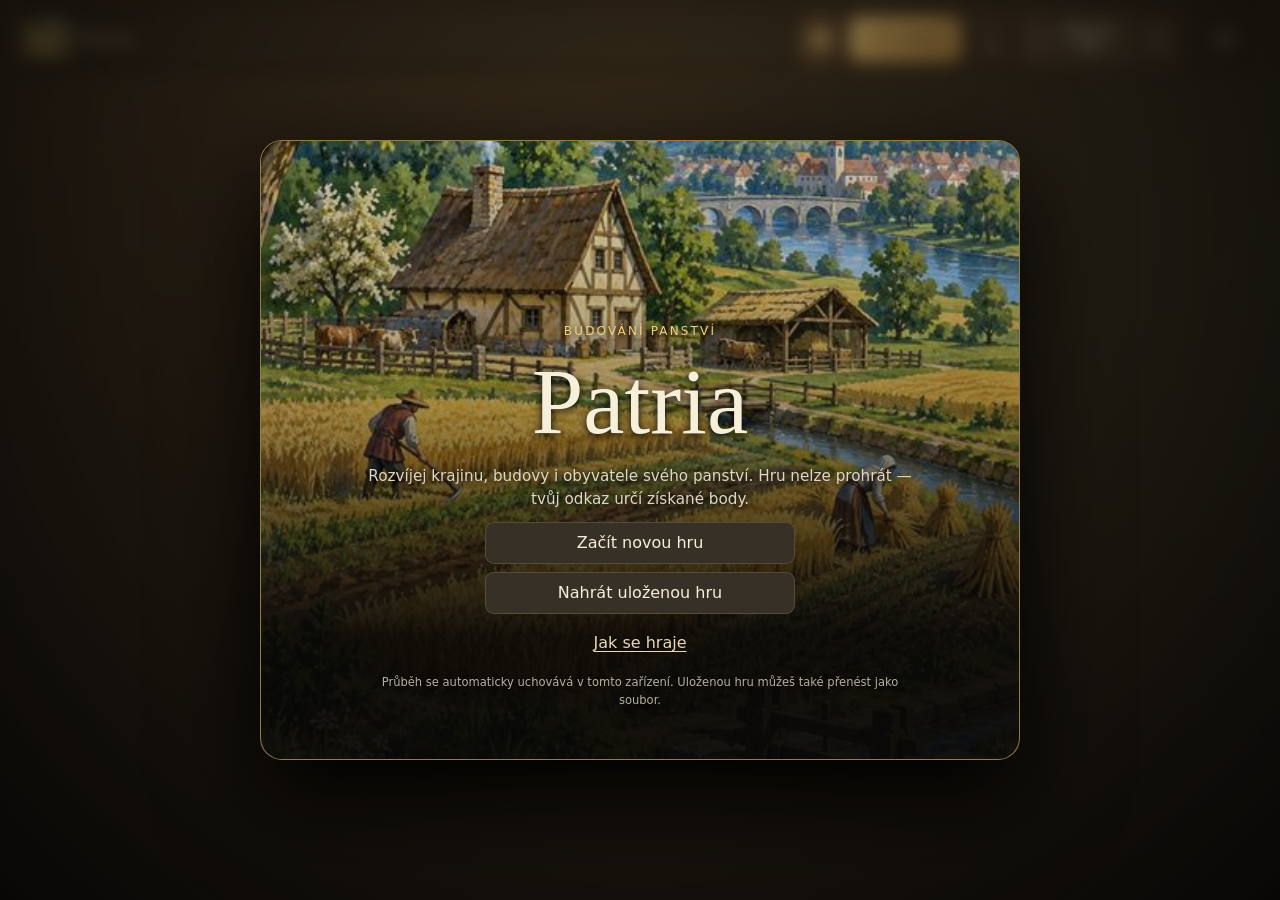
==== index.html @ 9a3d27ee "Doplnit hlavní stránku a mobilní UX mezifází" ====
<!doctype html>
<html lang="cs">
<head>
  <meta charset="UTF-8" />
  <meta name="viewport" content="width=device-width, initial-scale=1.0" />
  <meta name="theme-color" content="#17130f" />
  <meta name="description" content="Hratelný prototyp karetní hry o budování panství." />
  <title>Patria — karetní prototyp</title>
  <link rel="icon" type="image/svg+xml" href="data:image/svg+xml,%3Csvg xmlns='http://www.w3.org/2000/svg' viewBox='0 0 32 32'%3E%3Crect width='32' height='32' rx='7' fill='%2317130f'/%3E%3Cpath d='M6 11l5 4 5-8 5 8 5-4-2 13H8L6 11z' fill='%23d7aa54'/%3E%3C/svg%3E" />
  <link rel="stylesheet" href="styles.css" />
</head>
<body>
  <div class="grain" aria-hidden="true"></div>
  <div id="welcome-screen" class="welcome-screen" hidden>
    <div class="welcome-card">
      <img src="assets/meadow-2.jpg" alt="Krajina rodícího se panství" />
      <div class="welcome-shade" aria-hidden="true"></div>
      <div class="welcome-copy">
        <span>Budování panství</span><h1>Patria</h1>
        <p>Rozvíjej krajinu, budovy i obyvatele svého panství. Hru nelze prohrát — tvůj odkaz určí získané body.</p>
        <div class="welcome-actions">
          <button id="continue-game-button" class="round-primary-action" type="button" hidden>Pokračovat v uložené hře</button>
          <button id="start-game-button" class="secondary-action" type="button">Začít novou hru</button>
          <button id="load-game-button" class="secondary-action" type="button">Nahrát uloženou hru</button>
          <button id="welcome-rules-button" class="welcome-link" type="button">Jak se hraje</button>
        </div>
        <p class="welcome-note">Průběh se automaticky uchovává v tomto zařízení. Uloženou hru můžeš také přenést jako soubor.</p>
      </div>
    </div>
  </div>
  <input id="load-game-input" type="file" accept="application/json,.json" hidden />
  <main class="game-shell">
    <header class="topbar">
      <div class="brand"><span class="brand-mark"><img src="assets/meadow-2.jpg" alt="" /></span><h1>Patria</h1></div>
      <div id="resources" class="resources" aria-label="Suroviny"></div>
      <div id="permanent-panel" class="permanent-panel" aria-label="Permanentní karty" hidden></div>
      <div class="header-actions" aria-label="Akce tahu">
        <div class="pile-zone draw-pile" id="draw-pile" aria-label="Dobírací balíček"><span class="deck-stack" aria-hidden="true"><b id="deck-count">6</b></span><strong id="deck-label" class="sr-only">6 karet</strong></div>
        <button class="turn-action draw-two" id="advance-button" type="button" aria-label="Dobrat 2 karty"><span aria-hidden="true">＋2</span><strong>Dobrat</strong></button>
        <div class="round-counter" aria-label="Aktuální kolo"><span>Kolo</span><strong id="round-value">1</strong></div>
        <button class="turn-action end-turn" id="pass-button" type="button"><span aria-hidden="true">✓</span><strong>Ukončit tah</strong></button>
        <button class="pile-zone discard-pile" id="discard-pile" type="button" aria-label="Prohlédnout odhazovací balíček"><strong id="discard-label" class="sr-only">0 karet</strong><span class="deck-stack discard-stack" aria-hidden="true"><b id="discard-count">0</b></span></button>
      </div>
      <div class="header-tools">
        <button class="gear-button" id="settings-button" type="button" aria-label="Menu" aria-expanded="false" aria-controls="settings-menu"><span aria-hidden="true"></span></button>
        <div id="settings-menu" class="settings-popover" hidden>
          <div class="settings-section">
            <span class="settings-label">Karet v řádku</span>
            <div class="column-options" role="group" aria-label="Počet karet v řádku">
              <button type="button" data-columns="2">2</button>
              <button type="button" data-columns="3">3</button>
              <button type="button" data-columns="4">4</button>
              <button type="button" data-columns="6">6</button>
              <button type="button" data-columns="8">8</button>
            </div>
            <label class="settings-toggle"><input id="show-card-numbers" type="checkbox" /> <span>Zobrazovat čísla karet</span></label>
            <label class="settings-toggle"><input id="confirm-production" type="checkbox" /> <span>Potvrzovat použití produkce</span></label>
          </div>
          <div class="settings-actions">
            <button id="save-game-button" type="button"><span aria-hidden="true">↓</span> Uložit hru do souboru</button>
            <button id="card-list-button" type="button"><span aria-hidden="true">▦</span> Seznam karet</button>
            <button id="rules-button" type="button"><span aria-hidden="true">?</span> Jak hrát</button>
            <button id="home-button" type="button"><span aria-hidden="true">⌂</span> Hlavní stránka</button>
            <button id="restart-button" type="button"><span aria-hidden="true">↻</span> Nová hra</button>
          </div>
          <div class="build-number">Build <strong id="build-number"></strong></div>
        </div>
      </div>
    </header>

    <section class="table-area">
      <div class="board-scroll"><div id="play-area" class="card-grid" aria-live="polite"></div></div>
      <div id="empty-state" class="empty-state" hidden><span>V aktivní zóně nejsou žádné karty.</span></div>
    </section>
  </main>

  <dialog id="card-dialog" class="card-dialog"><button class="dialog-close" data-close-card aria-label="Zavřít detail">×</button><div id="card-dialog-content"></div></dialog>
  <dialog id="upgrade-dialog" class="upgrade-dialog"><button class="dialog-close" data-close-upgrade aria-label="Zrušit vylepšení">×</button><div id="upgrade-dialog-content"></div></dialog>
  <dialog id="discard-choice-dialog" class="choice-dialog"><button class="dialog-close" data-close-choice aria-label="Zrušit volbu">×</button><div id="discard-choice-content"></div></dialog>
  <dialog id="action-choice-dialog" class="choice-dialog"><button class="dialog-close" data-close-action-choice aria-label="Zrušit volbu">×</button><div id="action-choice-content"></div></dialog>
  <dialog id="discard-browser-dialog" class="discard-browser-dialog"><button class="dialog-close" data-close-discard-browser aria-label="Zavřít odhazovací balíček">×</button><div id="discard-browser-content"></div></dialog>
  <dialog id="library-dialog" class="library-dialog"><button class="dialog-close" data-close-library aria-label="Zavřít knihovnu">×</button><div id="library-dialog-content"></div></dialog>
  <dialog id="card-list-dialog" class="card-list-dialog"><button class="dialog-close" data-close-card-list aria-label="Zavřít seznam karet">×</button><div id="card-list-content"></div></dialog>

  <dialog id="rules-dialog" class="rules-dialog">
    <button class="dialog-close" data-close-dialog aria-label="Zavřít pravidla">×</button><span class="eyebrow">Základní pravidla</span><h2>Jeden tah, jedno velké rozhodnutí</h2>
    <ol><li>Na začátku tahu vyložíš až čtyři karty.</li><li>Produkce přidá suroviny a kartu odhodí. Tah pokračuje dál.</li><li>Můžeš dobrat další dvě karty. Dosud získané suroviny zůstávají.</li><li>Zaplať cenu vylepšení jedné aktivní karty. Karta změní stav a tah končí.</li><li>Když v balíčku nic nezůstane, končí kolo a objevíš dvě nové karty.</li></ol>
    <p>Vývoj karty si prohlédneš kliknutím na stavové tečky vpravo nahoře.</p>
  </dialog>

  <div id="round-transition" class="round-transition" hidden aria-live="assertive">
    <div class="round-transition-copy"><span id="round-finished">Kolo dokončeno</span><strong id="round-next">Nové karty do balíčku</strong></div>
    <div id="round-transition-body" class="round-transition-body"></div>
    <div class="shuffle-cards" aria-hidden="true"><i></i><i></i><i></i><i></i><i></i></div>
  </div>
  <div id="toast" class="toast" role="status" aria-live="polite"></div>
  <script src="app.js"></script>
</body>
</html>
---- styles.css ----
:root{color-scheme:dark;--ink:#f6efd9;--muted:#b9ad98;--table:#17130f;--line:rgba(236,210,157,.17);--gold:#d7aa54;--gold-bright:#f3cf79;--shadow:0 16px 40px rgba(0,0,0,.32);--card-width:150px}
*{box-sizing:border-box}
body{margin:0;min-width:320px;min-height:100vh;overflow:hidden;color:var(--ink);background:radial-gradient(circle at 20% -10%,rgba(125,85,45,.25),transparent 34rem),radial-gradient(circle at 100% 30%,rgba(36,72,58,.22),transparent 40rem),var(--table);font-family:Inter,ui-sans-serif,system-ui,-apple-system,BlinkMacSystemFont,"Segoe UI",sans-serif}
button,select{font:inherit}button:focus-visible,select:focus-visible{outline:3px solid var(--gold-bright);outline-offset:3px}h1,h2,h3,p{margin:0}
.grain{position:fixed;inset:0;pointer-events:none;opacity:.25;background-image:url("data:image/svg+xml,%3Csvg xmlns='http://www.w3.org/2000/svg' width='120' height='120' viewBox='0 0 120 120'%3E%3Cfilter id='n'%3E%3CfeTurbulence type='fractalNoise' baseFrequency='.8' numOctaves='3' stitchTiles='stitch'/%3E%3C/filter%3E%3Crect width='100%25' height='100%25' filter='url(%23n)' opacity='.12'/%3E%3C/svg%3E")}
.game-shell{position:relative;height:100vh;max-width:1500px;margin:0 auto;padding:12px 24px 92px;overflow:hidden}
.topbar{display:grid;grid-template-columns:auto minmax(360px,1fr) auto auto;align-items:center;gap:18px;min-height:67px;padding-bottom:10px;border-bottom:1px solid var(--line)}
.brand{display:flex;align-items:center;gap:10px}.brand-mark{display:grid;place-items:center;width:40px;height:40px;color:#1d160e;border:1px solid #efca7b;border-radius:50%;background:linear-gradient(145deg,#f0cc78,#a8732c);box-shadow:inset 0 0 0 4px #372716;font-size:1.25rem}.brand h1{font-size:1.18rem;font-weight:600}.brand p{margin-top:1px;color:var(--muted);font-size:.69rem}
.resources{display:flex;flex-wrap:nowrap;justify-content:center;gap:6px}.resource{display:flex;align-items:center;gap:5px;min-width:47px;padding:6px 8px;border:1px solid var(--line);border-radius:999px;background:rgba(255,255,255,.035)}.resource i{font-style:normal;font-size:1rem}.resource strong{font-size:.78rem;font-weight:500}
.counters{display:flex;align-items:center;border:1px solid var(--line);border-radius:11px;background:rgba(31,25,19,.76)}.counters>div{min-width:65px;padding:6px 12px;text-align:center}.counters>div+div{border-left:1px solid var(--line)}.counters span{display:block;color:var(--muted);font-size:.6rem;letter-spacing:.1em;text-transform:uppercase}.counters strong{font-size:1rem;font-weight:600}
.header-tools{position:relative;display:flex;align-items:center}.gear-button{width:39px;height:39px;color:var(--ink);border:1px solid transparent;background:transparent;cursor:pointer;font-size:1.05rem}.gear-button:hover,.gear-button[aria-expanded="true"]{color:var(--gold-bright);border-color:var(--line)}
.table-area{padding:13px 0 10px}.eyebrow{color:var(--gold);font-size:.67rem;letter-spacing:.15em;text-transform:uppercase}.board-scroll{overflow-x:hidden;overflow-y:hidden;padding:9px 2px 12px;scrollbar-color:#6b5336 transparent;scrollbar-width:thin}.card-grid{display:grid;grid-template-columns:repeat(var(--max-columns),var(--card-width));grid-auto-rows:auto;align-items:start;gap:10px;width:100%;min-width:0}.card-slot{width:var(--card-width);aspect-ratio:.63;border-radius:12px;transition:box-shadow .16s ease}.card-slot.drag-over{box-shadow:0 0 0 2px var(--gold-bright)}
.game-card{position:relative;isolation:isolate;width:100%;height:100%;overflow:hidden;color:var(--ink);border:1px solid rgba(227,196,132,.38);border-radius:12px;background:#211a13;box-shadow:0 9px 22px rgba(0,0,0,.34);cursor:grab;transition:border-color .18s ease,box-shadow .18s ease,opacity .18s ease}.game-card:active{cursor:grabbing}.game-card:hover{border-color:rgba(239,202,123,.78);box-shadow:0 0 0 1px rgba(239,202,123,.18),0 9px 22px rgba(0,0,0,.34)}.game-card.dragging{opacity:.28;transform:scale(.96)}
.card-art-full{position:absolute;z-index:-2;inset:0;width:100%;height:100%;object-fit:cover;background:#332a20}.card-shade{position:absolute;z-index:-1;inset:0;background:linear-gradient(180deg,rgba(7,6,5,.75),rgba(7,6,5,.05) 32%,rgba(7,6,5,.03) 63%,rgba(7,6,5,.67));pointer-events:none}
.card-header{position:absolute;top:0;right:0;left:0;display:grid;gap:2px;min-height:56px;padding:7px 8px 8px;background:rgba(43,43,43,.62);box-shadow:0 3px 10px #0005;backdrop-filter:blur(4px);text-shadow:0 1px 3px #000}.card-header-row{display:flex;align-items:center;justify-content:space-between;gap:7px}.card-kind{overflow:hidden;color:#f2ead7;font-size:.56rem;font-weight:400;letter-spacing:.13em;text-transform:uppercase;white-space:nowrap;text-overflow:ellipsis}.card-header-bottom{align-items:flex-end;padding-top:2px}.game-card .card-header h3{overflow:hidden;font-size:.84rem;font-weight:400;line-height:1.15;white-space:nowrap;text-overflow:ellipsis}.card-points{flex:0 0 auto;font-size:.67rem;font-weight:500}.state-pips{display:flex;gap:3px;padding:2px;border:0;border-radius:999px;background:transparent}.state-pips span{width:7px;height:7px;border:1px solid rgba(255,255,255,.65);border-radius:50%;background:transparent}.state-pips .active{border-color:var(--gold-bright);background:var(--gold-bright)}button.state-pips{cursor:pointer}button.state-pips:hover{box-shadow:0 0 0 1px var(--gold-bright)}
.production-space{position:absolute;top:60px;right:0;left:0;display:flex;align-items:center;justify-content:flex-start;gap:3px;width:100%;min-height:42px;padding:6px 8px;color:#fff;border:0;background:transparent;cursor:pointer;text-align:left}.production-item{display:grid;place-items:center;width:27px;height:27px;padding:0;border:1px solid rgba(255,240,204,.52);border-radius:50%;background:rgba(22,18,14,.78);box-shadow:0 2px 5px #000b,inset 0 0 0 1px rgba(0,0,0,.24);font-size:1rem;line-height:1;transition:transform .16s ease}.production-space:hover .production-item{transform:scale(1.12)}.static-production{right:auto;width:auto;min-height:0;font-size:1rem;text-shadow:0 2px 3px #000;cursor:default}
.effect-panel{position:absolute;right:8px;bottom:49px;left:8px;min-height:43px;padding:7px 8px;overflow:hidden;color:#f9f2df;border:1px solid rgba(255,245,215,.3);border-radius:6px;background:rgba(24,20,16,.54);box-shadow:0 3px 12px #0006;backdrop-filter:blur(4px);font-size:.62rem;font-weight:400;line-height:1.25;text-align:left}button.effect-panel{cursor:pointer}.effect-panel.active-effect:hover{border-color:rgba(255,226,145,.8);background:rgba(37,30,21,.72)}
.upgrade-panel{position:absolute;right:7px;bottom:7px;left:7px;display:flex;align-items:center;gap:4px;min-height:34px;padding:5px 7px;color:#fff1c7;border:1px solid rgba(242,201,111,.72);border-radius:7px;background:rgba(40,27,15,.88);box-shadow:0 3px 10px #0008;backdrop-filter:blur(4px);cursor:pointer}.upgrade-panel>span{flex:0 0 auto;font-size:.86rem}.upgrade-panel strong{font-size:.69rem;font-weight:400;letter-spacing:0;white-space:nowrap}.upgrade-lines{display:grid;gap:2px;min-width:0}.upgrade-line{display:flex;align-items:center;gap:4px;min-width:0}.upgrade-line+.upgrade-line{padding-top:2px;border-top:1px solid rgba(255,255,255,.13)}.upgrade-panel:hover:not(:disabled){border-color:#ffe19a;background:rgba(92,62,25,.95)}.upgrade-panel:disabled{color:#b8ad97;border-color:rgba(180,169,147,.38);background:rgba(49,45,40,.72);cursor:not-allowed}.upgrade-panel:disabled span,.upgrade-panel:disabled strong{opacity:.78}.game-card.multiple-upgrades .effect-panel{bottom:76px}
.empty-state{padding:80px 0;color:var(--muted);text-align:center}.flying-card{position:fixed;z-index:50;margin:0;pointer-events:none;transform-origin:center}
.action-dock{position:fixed;z-index:20;right:24px;bottom:10px;left:24px;display:flex;justify-content:space-between;align-items:center;max-width:1452px;height:70px;margin:auto;padding:9px 12px;border:1px solid rgba(230,194,122,.26);border-radius:15px;background:rgba(29,23,17,.94);box-shadow:var(--shadow);backdrop-filter:blur(16px)}.dock-side,.pile-zone{display:flex;align-items:center}.dock-side{gap:13px}.pile-zone{gap:10px}.pile-zone strong{font-size:.76rem;font-weight:500}.deck-stack{position:relative;display:grid;place-items:center;width:35px;height:47px;border:1px solid #d5ab5f;border-radius:5px;background:repeating-linear-gradient(45deg,#5b3f25,#5b3f25 5px,#2d241b 5px,#2d241b 10px);box-shadow:-3px 3px #1b1712,-5px 5px #6c5337}.deck-stack b{display:grid;place-items:center;width:22px;height:22px;color:#1e170e;border-radius:50%;background:var(--gold-bright);font-size:.69rem}.discard-pile{opacity:.64}.discard-stack{border-color:#837b6e;background:repeating-linear-gradient(-35deg,#494641,#494641 5px,#242321 5px,#242321 10px);box-shadow:2px 2px #181715,4px 4px #55514a;transform:rotate(3deg)}.discard-stack b{color:#e7e1d7;background:#55514a}
.draw-two{position:relative;width:46px;height:56px;color:#241a0d;border:1px solid #e2b962;border-radius:7px;background:linear-gradient(145deg,#f1cf7d,#c8943f);box-shadow:-3px 3px #332514;cursor:pointer;font-size:1.1rem;font-weight:700}.draw-two:disabled{cursor:not-allowed;filter:grayscale(.8);opacity:.45}.end-turn,.secondary-action,.upgrade-action{min-height:38px;padding:8px 13px;color:var(--ink);border:1px solid var(--line);border-radius:9px;background:#373027;cursor:pointer}.upgrade-action{color:#23190b;border-color:#dfb65e;background:linear-gradient(#f1cf80,#c99740)}.upgrade-action:disabled{color:#aaa39a;border-color:#5d5953;background:#44413d;cursor:not-allowed}.end-turn:disabled{opacity:.45;cursor:not-allowed}
dialog{width:min(1100px,calc(100vw - 28px));max-height:calc(100vh - 28px);overflow:auto;color:var(--ink);border:1px solid rgba(232,199,130,.35);border-radius:17px;background:#1f1913;box-shadow:0 30px 90px #000}dialog::backdrop{background:rgba(7,6,5,.78);backdrop-filter:blur(7px)}.dialog-close{position:sticky;z-index:3;top:0;float:right;width:37px;height:37px;color:var(--ink);border:1px solid var(--line);border-radius:50%;background:#2e261d;font-size:1.3rem;cursor:pointer}.dialog-header{margin:7px 52px 18px 3px}.dialog-header h2{margin:4px 0;font-size:1.45rem;font-weight:550}.dialog-header p{color:var(--muted);font-size:.84rem}
.stage-gallery{clear:both;display:grid;grid-template-columns:repeat(4,minmax(0,1fr));gap:12px}.stage-card{overflow:hidden;border:1px solid var(--line);border-radius:13px;background:#2b241c}.stage-card.current{border-color:var(--gold-bright);box-shadow:0 0 0 2px rgba(243,207,121,.18)}.stage-card.unreachable{opacity:.72}.stage-card img{display:block;width:100%;aspect-ratio:3/2;object-fit:cover}.stage-card-body{padding:11px}.stage-label{color:var(--gold);font-size:.68rem;text-transform:uppercase;letter-spacing:.1em}.stage-card h3{margin:5px 0 8px;font-size:1rem;font-weight:500}.stage-card p{min-height:45px;color:var(--muted);font-size:.76rem;line-height:1.35}.card-stats{display:flex;min-height:22px;gap:5px;margin:6px 0}.stat-chip{padding:3px 7px;border-radius:999px;background:rgba(255,255,255,.06);font-size:.74rem}.stage-card .upgrade-action{width:100%;margin-top:9px}
.upgrade-dialog{width:min(700px,calc(100vw - 28px));padding:23px}.upgrade-route{clear:both;display:grid;grid-template-columns:178px auto 178px;justify-content:center;align-items:center;gap:24px}.preview-label{display:block;margin-bottom:6px;color:var(--muted);font-size:.68rem;letter-spacing:.09em;text-align:center;text-transform:uppercase}.preview-card{width:178px;height:auto;aspect-ratio:.63;cursor:default}.preview-card:hover{transform:none}.route-arrow{color:var(--gold-bright);font-size:1.7rem}.upgrade-targets{display:flex;justify-content:center;gap:7px;margin:-4px 0 16px}.upgrade-choice{display:flex;align-items:center;gap:8px;padding:7px 10px;color:var(--ink);border:1px solid var(--line);border-radius:999px;background:#2b241c;cursor:pointer}.upgrade-choice span{font-size:.76rem}.upgrade-choice strong{color:var(--gold-bright);font-size:.78rem;font-weight:400}.upgrade-choice.selected{border-color:var(--gold-bright)}.upgrade-choice:disabled{opacity:.45;cursor:not-allowed}.static-upgrade{cursor:default}.upgrade-confirm-bar{display:flex;justify-content:flex-end;gap:8px;margin-top:18px;padding-top:14px;border-top:1px solid var(--line)}
.choice-dialog{width:min(720px,calc(100vw - 28px));padding:23px}.discard-choices{display:grid;grid-template-columns:repeat(3,1fr);gap:9px}.discard-choice{display:grid;grid-template-columns:80px 1fr;overflow:hidden;padding:0;color:var(--ink);border:1px solid var(--line);border-radius:10px;background:#2b241c;cursor:pointer;text-align:left}.discard-choice.selected{border-color:var(--gold-bright);box-shadow:0 0 0 2px rgba(243,207,121,.14)}.discard-choice img{width:80px;height:68px;object-fit:cover}.discard-choice span{display:grid;align-content:center;gap:3px;padding:7px}.discard-choice small{color:var(--muted);font-size:.62rem;text-transform:uppercase}.discard-choice strong{font-size:.77rem;font-weight:500}
.rules-dialog,.settings-dialog{width:min(620px,calc(100vw - 28px));padding:25px}.rules-dialog h2,.settings-dialog h2{margin:5px 45px 14px 0;font-size:1.4rem;font-weight:550}.rules-dialog ol{padding-left:21px;color:#d9cfbe;line-height:1.55}.rules-dialog p,.settings-dialog p{color:var(--muted)}.settings-dialog label{display:block;margin:22px 0 7px;font-size:.8rem}.settings-dialog select{width:100%;padding:10px;color:var(--ink);border:1px solid var(--line);border-radius:8px;background:#30281f}
.round-transition[hidden]{display:none}.round-transition{position:fixed;z-index:100;inset:0;display:grid;place-items:center;background:radial-gradient(circle,rgba(61,45,25,.88),rgba(8,7,6,.97));animation:round-in .35s ease both}.round-transition.leaving{animation:round-out .32s ease both}.round-transition-copy{position:absolute;top:22%;display:grid;gap:7px;text-align:center}.round-transition-copy span{color:var(--gold);font-size:.78rem;letter-spacing:.18em;text-transform:uppercase}.round-transition-copy strong{font-size:1.8rem;font-weight:500}.shuffle-cards{position:relative;width:180px;height:210px;margin-top:80px}.shuffle-cards i{position:absolute;inset:0;margin:auto;width:112px;height:174px;border:2px solid #d2aa61;border-radius:9px;background:repeating-linear-gradient(45deg,#573d24,#573d24 8px,#241d16 8px,#241d16 16px);box-shadow:0 12px 25px #000;animation:shuffle 1.1s ease-in-out infinite}.shuffle-cards i:nth-child(2){animation-delay:.1s}.shuffle-cards i:nth-child(3){animation-delay:.2s}.shuffle-cards i:nth-child(4){animation-delay:.3s}.shuffle-cards i:nth-child(5){animation-delay:.4s}@keyframes shuffle{0%,100%{transform:translateX(0) rotate(0)}35%{transform:translateX(75px) rotate(12deg)}70%{transform:translateX(-42px) rotate(-7deg)}}@keyframes round-in{from{opacity:0}to{opacity:1}}@keyframes round-out{to{opacity:0}}
.toast{position:fixed;z-index:110;left:50%;bottom:90px;padding:10px 15px;color:var(--ink);border:1px solid rgba(236,204,140,.35);border-radius:9px;background:#30271d;box-shadow:var(--shadow);transform:translate(-50%,120px);opacity:0;transition:.25s ease}.toast.visible{transform:translate(-50%,0);opacity:1}

/* Karta se škáluje jako jeden celek podle skutečné šířky v aktivní zóně. */
.card-grid .game-card{border-radius:var(--cardRadius)}
.card-grid .card-header{gap:var(--headerGap);min-height:var(--headerHeight);padding:var(--headerPadTop) var(--headerPadSide) var(--headerPadBottom)}
.card-grid .card-header-row{gap:var(--rowGap)}
.card-grid .card-kind{font-size:var(--kindFont)}
.card-grid .card-header-bottom{padding-top:var(--headerGap)}
.card-grid .card-header h3{font-size:var(--titleFont)}
.card-grid .card-points{font-size:var(--pointsFont)}
.card-grid .state-pips{gap:var(--pipsGap);padding:var(--pipsPad)}
.card-grid .state-pips span{width:var(--pipSize);height:var(--pipSize)}
.card-grid .production-space{top:var(--productionTop);gap:var(--productGap);min-height:var(--productionHeight);padding:var(--productionPadY) var(--productionPadX)}
.card-grid .production-item{width:var(--productWidth);height:var(--productHeight);font-size:var(--productFont)}
.card-grid .effect-panel{right:var(--effectSide);bottom:var(--effectBottom);left:var(--effectSide);min-height:var(--effectHeight);padding:var(--effectPadY) var(--effectPadX);border-radius:var(--effectRadius);font-size:var(--effectFont)}
.card-grid .upgrade-panel{right:var(--upgradeSide);bottom:var(--upgradeBottom);left:var(--upgradeSide);gap:var(--upgradeGap);min-height:var(--upgradeHeight);max-width:none;padding:var(--upgradePadY) var(--upgradePadX);border-radius:var(--upgradeRadius)}
.card-grid .upgrade-panel span{font-size:var(--upgradeIcon)}
.card-grid .upgrade-panel strong{font-size:var(--upgradeFont)}

/* Běžné rozbalovací menu pod ozubeným kolem. */
.settings-popover[hidden]{display:none}.settings-popover{position:absolute;z-index:60;top:46px;right:0;width:238px;padding:9px;color:var(--ink);border:1px solid rgba(232,199,130,.3);border-radius:11px;background:rgba(35,28,21,.98);box-shadow:0 18px 48px #000b;backdrop-filter:blur(14px)}.settings-section{padding:7px 7px 10px}.settings-label{display:block;margin-bottom:8px;color:var(--muted);font-size:.75rem}.column-options{display:grid;grid-template-columns:repeat(3,1fr);gap:5px}.column-options button{height:34px;color:var(--ink);border:1px solid var(--line);border-radius:7px;background:#2c251d;cursor:pointer}.column-options button:hover{border-color:rgba(243,207,121,.55)}.column-options button.selected{color:#21170a;border-color:var(--gold-bright);background:linear-gradient(#f1cf80,#c99740);font-weight:700}.settings-actions{display:grid;padding-top:6px;border-top:1px solid var(--line)}.settings-actions button{display:flex;align-items:center;gap:9px;width:100%;padding:9px 8px;color:var(--ink);border:0;border-radius:7px;background:transparent;cursor:pointer;text-align:left}.settings-actions button:hover{background:rgba(255,255,255,.065)}.settings-actions span{display:grid;place-items:center;width:21px;color:var(--gold-bright);font-size:1rem}
.settings-toggle{display:flex;align-items:center;gap:8px;margin-top:12px;padding-top:11px;color:#ddd2bf;border-top:1px solid var(--line);font-size:.76rem;cursor:pointer}.settings-toggle input{width:16px;height:16px;accent-color:var(--gold)}
.build-number{padding:9px 14px 5px;color:#8f8475;border-top:1px solid var(--line);font-size:.68rem;text-align:right}.build-number strong{color:#b9aa91;font-weight:500}
.card-list-dialog{width:min(1500px,calc(100vw - 28px));max-width:none;height:min(92vh,1050px);padding:24px;overflow:auto}.card-list-dialog::backdrop{background:#090806df;backdrop-filter:blur(5px)}.card-list-rows{display:grid;gap:18px}.card-list-row{display:grid;grid-template-columns:54px minmax(0,1fr);gap:14px;padding:14px;border:1px solid var(--line);border-radius:12px;background:#18140f}.card-list-number{padding-top:8px;color:var(--gold-bright);font:600 .9rem/1 ui-monospace,SFMono-Regular,Consolas,monospace}.card-list-states{display:flex;gap:12px;min-width:0;overflow-x:auto;padding:1px 2px 10px}.card-list-states .preview-card{flex:0 0 178px;width:178px}.card-list-states .game-card{--card-scale:1;--card-radius:12px;--header-height:56px;--header-gap:2px;--header-pad-top:7px;--header-pad-side:8px;--header-pad-bottom:8px;--row-gap:7px;--kind-font:9px;--title-font:13.5px;--points-font:10.7px;--pips-gap:3px;--pips-pad:2px;--pip-size:7px;--production-top:60px;--production-height:42px;--production-pad-y:6px;--production-pad-x:8px;--product-gap:2px;--product-width:27px;--product-height:27px;--product-font:16px;--effect-side:8px;--effect-bottom:49px;--effect-height:43px;--effect-pad-y:7px;--effect-pad-x:8px;--effect-radius:6px;--effect-font:10px;--upgrade-side:7px;--upgrade-bottom:7px;--upgrade-gap:4px;--upgrade-height:34px;--upgrade-max-width:128px;--upgrade-pad-y:5px;--upgrade-pad-x:7px;--upgrade-radius:7px;--upgrade-icon:13.8px;--upgrade-font:11px}
@media(max-width:680px){.card-list-dialog{padding:18px 10px}.card-list-row{grid-template-columns:40px;gap:7px;padding:9px}.card-list-states .preview-card{flex-basis:152px;width:152px}}

/* Odhazovací balíček je vodorovný, rolovatelný pás plných karet. */
.discard-browser-dialog{width:min(1180px,calc(100vw - 28px));padding:23px;overflow:hidden}.discard-card-strip{clear:both;display:flex;align-items:flex-start;gap:12px;width:100%;padding:3px 3px 16px;overflow-x:auto;overflow-y:hidden;scrollbar-color:#8a683d #17130f;scrollbar-width:thin}.discard-view-card,.full-card-choice{flex:0 0 178px;width:178px;padding:0;color:inherit;border:1px solid transparent;border-radius:13px;background:transparent;cursor:pointer}.discard-view-card:hover,.full-card-choice:hover,.full-card-choice.selected{border-color:var(--gold-bright);box-shadow:0 0 0 2px rgba(243,207,121,.16)}.discard-view-card .preview-card,.full-card-choice .preview-card{width:100%;pointer-events:none}.discard-empty{clear:both;padding:60px 20px;color:var(--muted);text-align:center}.discard-choices{display:flex;flex-wrap:wrap;justify-content:center;gap:12px}.full-card-choice.selected{transform:translateY(-5px)}

/* Nejprve se ukážou nové karty, teprve potom animace míchání. */
.round-transition{grid-template-rows:auto 1fr}.round-transition-copy{position:static;align-self:end;margin-top:7vh}.round-new-cards{display:flex;align-items:center;justify-content:center;gap:18px;min-height:310px}.round-new-cards .preview-card{width:170px;box-shadow:0 24px 55px #000}.phase-discovery .shuffle-cards{display:none}.phase-shuffle .round-new-cards{display:none}.phase-shuffle .shuffle-cards{display:block;align-self:start}.phase-shuffle .round-transition-copy{align-self:end}
/* Pevná herní hlavička; pod ní se posouvají pouze karty. */
.game-shell{display:grid;grid-template-rows:auto minmax(0,1fr);height:100vh;max-width:none;padding:0 22px;overflow:hidden}
.topbar{position:relative;z-index:40;display:grid;grid-template-columns:auto minmax(250px,1fr) auto auto auto;align-items:center;gap:12px;min-height:78px;padding:9px 0;border-bottom:1px solid var(--line);background:rgba(23,19,15,.9);backdrop-filter:blur(16px)}
.brand{gap:9px;min-width:max-content}.brand-mark{display:block;width:48px;height:42px;overflow:hidden;border:1px solid rgba(239,202,123,.72);border-radius:9px;background:#2b241c;box-shadow:inset 0 0 0 2px #241b12,0 4px 12px #0008}.brand-mark img{display:block;width:100%;height:100%;object-fit:cover}.brand h1{font-family:Georgia,"Times New Roman",serif;font-size:1.35rem;font-weight:500;letter-spacing:.035em}
.resources{justify-content:flex-start;gap:4px}.resource{min-width:43px;padding:5px 7px}.resource i{font-size:.92rem}.resource strong{font-size:.75rem}
.counters>div{min-width:54px;padding:5px 9px}.counters span{font-size:.56rem}.counters strong{font-size:.9rem}
.header-actions{display:flex;align-items:center;justify-content:flex-end;gap:8px;min-width:max-content}.pile-zone{gap:7px;min-width:68px}.pile-zone strong{font-size:.69rem;font-weight:500;white-space:nowrap}.header-actions button.pile-zone{padding:3px 4px;color:var(--ink);border:0;background:transparent;cursor:pointer}.header-actions .deck-stack{width:29px;height:39px;box-shadow:-2px 2px #1b1712,-4px 4px #6c5337}.header-actions .deck-stack b{width:19px;height:19px;font-size:.6rem}.header-actions .discard-stack{box-shadow:2px 2px #181715,3px 3px #55514a}
.turn-action{display:flex;align-items:center;justify-content:center;gap:7px;width:116px;height:44px;min-height:44px;padding:7px 10px;border-radius:8px;cursor:pointer}.turn-action span{font-size:1rem}.turn-action strong{font-size:.74rem;font-weight:650}.header-actions .draw-two{position:static;color:#241a0d;border:1px solid #e2b962;background:linear-gradient(145deg,#f1cf7d,#c8943f);box-shadow:none}.header-actions .end-turn{color:var(--ink);border:1px solid rgba(230,194,122,.34);background:#373027}.turn-action:disabled{cursor:not-allowed;filter:grayscale(.75);opacity:.45}
.header-tools{align-self:center}.gear-button{position:relative;display:grid;place-items:center;width:42px;height:42px;padding:0;border:1px solid transparent;border-radius:8px}.gear-button span,.gear-button span::before,.gear-button span::after{display:block;width:20px;height:2px;border-radius:2px;background:currentColor;content:""}.gear-button span::before{transform:translateY(-6px)}.gear-button span::after{transform:translateY(4px)}
.settings-popover{top:50px}.table-area{min-height:0;padding:12px 0 0;overflow:hidden}.board-scroll{width:100%;max-height:100%;padding:0 2px 18px;overflow-x:hidden;overflow-y:auto}.card-grid{align-content:start}.empty-state{padding:80px 0}

.sr-only{position:absolute!important;width:1px!important;height:1px!important;padding:0!important;margin:-1px!important;overflow:hidden!important;clip:rect(0,0,0,0)!important;white-space:nowrap!important;border:0!important}
.resources{display:flex;align-items:center;justify-content:flex-start;gap:5px;min-width:280px;min-height:44px;padding:7px 10px;overflow:hidden;border:1px solid var(--line);border-radius:10px;background:rgba(255,255,255,.025)}.resources.empty::after{content:"";display:block;min-height:25px}.produced-resource{flex:0 0 auto;filter:drop-shadow(0 2px 3px #0009);font-size:1.22rem;line-height:1}
.header-actions{gap:7px;padding:6px 9px;border:1px solid rgba(230,194,122,.22);border-radius:11px;background:rgba(38,31,24,.72)}.header-actions .pile-zone{min-width:36px}.header-actions button.pile-zone{width:38px;padding:2px}.turn-action{width:112px}.counters{margin-left:8px}.header-tools{margin-left:2px}
.round-transition-body{display:grid;align-content:center;justify-items:center;width:min(1050px,calc(100vw - 48px));min-height:430px;max-height:72vh;overflow-y:auto}.phase-intermission .shuffle-cards,.phase-discovery .shuffle-cards{display:none}.phase-shuffle .round-transition-body{display:none}.round-rest-panel{width:min(560px,100%);padding:0;text-align:center}.round-rest-panel p{max-width:520px;margin:0 auto 28px;color:#d6cab6;line-height:1.55}.round-rest-actions{display:grid;width:min(310px,100%);gap:11px;margin-inline:auto}.round-rest-actions button{width:100%;min-height:46px;justify-content:center}.round-primary-action,.shuffle-round-action{min-height:42px;padding:9px 16px;color:#21170a;border:1px solid #e5bd68;border-radius:9px;background:linear-gradient(#f1cf80,#c99740);cursor:pointer;font-weight:700}.round-hint{margin:0 0 16px;color:var(--muted);font-size:.84rem}.round-card-button{width:190px;padding:0;border:1px solid transparent;border-radius:14px;background:transparent;cursor:pointer}.round-card-button:hover{border-color:var(--gold-bright);box-shadow:0 0 0 2px rgba(243,207,121,.18);transform:translateY(-4px)}.round-card-button .preview-card{width:100%;pointer-events:none}.round-discovery-actions{display:flex;justify-content:center;margin-top:18px}.round-notes{display:grid;grid-template-columns:repeat(2,minmax(0,1fr));gap:10px;width:min(760px,100%);margin-top:16px;text-align:left}.round-notes h3{grid-column:1/-1;margin:0 0 2px;color:var(--gold-bright);font-size:.78rem;font-weight:600;letter-spacing:.12em;text-transform:uppercase}.round-note{padding:11px 13px;border-left:2px solid rgba(226,185,98,.52);background:rgba(25,21,17,.36)}.round-note strong{font-size:.82rem;font-weight:650}.round-note p{margin:5px 0 0;color:#cfc3b1;font-size:.75rem;line-height:1.4}.round-discovery-footer{display:flex;justify-content:center;width:100%;margin-top:20px;padding-top:16px;border-top:1px solid rgba(230,194,122,.18)}.shuffle-round-action{display:flex;align-items:center;gap:11px;min-width:180px;justify-content:center}.mini-deck{display:grid;place-items:center;width:28px;height:36px;color:#23180b;border:1px solid #7f5722;border-radius:5px;background:repeating-linear-gradient(45deg,#f1cf80,#f1cf80 5px,#c99740 5px,#c99740 10px);box-shadow:-2px 2px #513719;font-size:.65rem}.library-dialog{width:min(1220px,calc(100vw - 28px));padding:23px}.library-grid{clear:both;display:grid;grid-template-columns:repeat(auto-fill,178px);justify-content:center;gap:14px}.library-card{width:178px;padding:0;border:1px solid transparent;border-radius:13px;background:transparent;cursor:pointer}.library-card:hover{border-color:var(--gold-bright);box-shadow:0 0 0 2px rgba(243,207,121,.16);transform:translateY(-3px)}.library-card .preview-card{width:100%;pointer-events:none}

@media(max-width:1250px){.topbar{grid-template-columns:auto minmax(260px,1fr) auto auto auto;gap:8px}.turn-action{width:102px}.header-actions{gap:5px;padding-inline:7px}.counters{margin-left:3px}.stage-gallery{grid-template-columns:repeat(2,1fr)}}
@media(max-width:760px){.game-shell{padding:0 10px}.topbar{grid-template-columns:auto minmax(230px,1fr) auto auto auto;gap:6px;min-width:730px}.brand h1{display:none}.brand-mark{width:38px;height:34px}.resources{min-width:230px}.turn-action{width:88px;padding-inline:6px}.turn-action strong{font-size:.66rem}.counters{margin-left:0}.counters>div{min-width:44px;padding:4px 5px}.gear-button{width:38px}.upgrade-route{grid-template-columns:1fr}.route-arrow{justify-self:center;transform:rotate(90deg)}.discard-choices{grid-template-columns:1fr}.stage-gallery{grid-template-columns:1fr}.settings-popover{right:-2px;width:min(238px,calc(100vw - 20px))}}
@media(prefers-reduced-motion:reduce){*,*::before,*::after{scroll-behavior:auto!important;animation-duration:.01ms!important;animation-iteration-count:1!important;transition-duration:.01ms!important}}

/* Číslo karty je volitelné a zůstává uprostřed prvního řádku hlavičky. */
.card-header-top{display:grid;grid-template-columns:1fr auto 1fr}.card-header-top .state-pips{justify-self:end}.card-number{color:#d8cebd;font-size:.53rem;font-weight:400;letter-spacing:.06em}
.settings-toggle{display:flex;align-items:center;gap:8px;margin-top:12px;padding-top:11px;color:#ddd2bf;border-top:1px solid var(--line);font-size:.76rem;cursor:pointer}.settings-toggle input{width:16px;height:16px;accent-color:var(--gold)}

/* Detail používá stejné celé karty jako hra, bez deformování obrázku. */
.stage-gallery{grid-template-columns:repeat(auto-fit,178px);justify-content:center;align-items:start;gap:16px}.stage-card{display:grid;gap:8px;padding:8px;overflow:visible}.stage-card .preview-card{width:100%;aspect-ratio:.63}.stage-card>img,.stage-card-body{display:none}.stage-label{text-align:center}.stage-card .upgrade-action{margin-top:0}
.resource-choice-grid{display:grid;grid-template-columns:repeat(3,1fr);gap:9px}.resource-choice-grid button{display:flex;align-items:center;justify-content:center;gap:8px;min-height:54px;color:var(--ink);border:1px solid var(--line);border-radius:9px;background:#30281f;cursor:pointer}.resource-choice-grid button:hover{border-color:var(--gold-bright)}.production-space:disabled{filter:grayscale(.9);opacity:.45;cursor:not-allowed}

/* Kolo je pevnou součástí ovládacího bloku; tah zůstává jen interním herním údajem. */
.topbar{grid-template-columns:auto minmax(250px,1fr) auto auto}.round-counter{display:grid;place-items:center;align-self:stretch;min-width:48px;padding:2px 8px;border-right:1px solid var(--line);border-left:1px solid var(--line)}.round-counter span{color:var(--muted);font-size:.52rem;letter-spacing:.1em;text-transform:uppercase}.round-counter strong{font-size:.92rem;font-weight:650}

@media(max-width:1180px){.brand h1{display:none}.brand-mark{width:42px;height:38px}.topbar{grid-template-columns:auto minmax(190px,1fr) auto auto;gap:8px}.resources{min-width:190px}.turn-action{width:98px}}
@media(max-width:930px){.turn-action{width:44px;padding:5px}.turn-action strong{display:none}.turn-action span{font-size:1rem}.header-actions{gap:5px;padding-inline:7px}.topbar{grid-template-columns:auto minmax(150px,1fr) auto auto;min-width:0;gap:6px}.resources{min-width:150px}}
@media(max-width:680px){body{overflow:hidden}.game-shell{padding:0 8px}.topbar{grid-template-columns:42px minmax(0,1fr);grid-template-rows:auto auto;min-width:0;gap:7px 8px;padding:7px 0}.brand{grid-column:1;grid-row:1}.brand-mark{width:40px;height:36px}.resources{grid-column:2;grid-row:1;width:100%;min-width:0;height:40px;min-height:40px;padding:5px 7px}.produced-resource{font-size:1.05rem}.header-tools{grid-column:1;grid-row:2;margin:0}.gear-button{width:40px;height:40px}.header-actions{grid-column:2;grid-row:2;justify-content:space-between;width:100%;min-width:0;padding:5px 6px}.header-actions .pile-zone{min-width:31px}.header-actions .deck-stack{width:26px;height:35px}.round-counter{min-width:39px;padding-inline:5px}.turn-action{width:40px;height:40px;min-height:40px}.settings-popover{top:44px;right:auto;left:0}.table-area{padding-top:8px}}
.discovered-side-choice{display:grid;gap:10px;justify-items:center}.side-pair{display:flex;gap:14px}.discovered-side-choice>span{color:var(--muted);font-size:.74rem}.discovered-side-choice .column-options{width:100%;grid-template-columns:repeat(2,1fr)}
.single-confirm-card{width:178px;margin:0 auto}.single-confirm-card .preview-card{width:100%}.round-transition.behind-dialog{visibility:hidden}.bandit-blocked{filter:saturate(.42) brightness(.72)}.bandit-mark{position:absolute;z-index:4;top:43%;left:50%;display:flex;align-items:center;gap:5px;padding:7px 9px;color:#fff1df;border:2px solid #e5684b;border-radius:8px;background:rgba(82,20,13,.9);box-shadow:0 5px 18px #000b;transform:translate(-50%,-50%);cursor:pointer}.bandit-mark span{font-size:.65rem;font-weight:750;text-transform:uppercase}.bandit-link-origin{position:absolute;z-index:4;top:42%;right:7px;width:30px;height:30px;padding:0;border:1px solid #f0bd65;border-radius:50%;background:rgba(47,31,18,.9);cursor:pointer}.game-card.linked-highlight{filter:none;border-color:#ffdc82;box-shadow:0 0 0 3px rgba(255,197,82,.72),0 0 28px rgba(229,94,52,.45)}.game-card.linked-highlight::after{position:absolute;z-index:5;top:42%;left:7px;display:grid;place-items:center;width:30px;height:30px;border:1px solid #f0bd65;border-radius:50%;background:rgba(47,31,18,.94);content:"🔗"}
.choice-dialog:has(.production-confirm){width:min(290px,calc(100vw - 28px));padding:18px}.choice-dialog:has(.production-confirm) .dialog-close{position:absolute;top:8px;right:8px;width:28px;height:28px;font-size:1rem}.production-confirm{display:grid;justify-items:center;gap:15px;padding:20px 12px 5px;text-align:center}.production-confirm strong{font-size:1rem;font-weight:550}.production-confirm .upgrade-action{min-width:130px}
.bandit-actions{display:grid;gap:5px}.bandit-actions>span{font-size:.62rem}.bandit-actions>div{display:grid;grid-template-columns:1fr 1fr;gap:5px}.bandit-actions button{min-width:0;padding:4px;color:var(--ink);border:1px solid rgba(255,226,145,.35);border-radius:5px;background:rgba(53,40,26,.9);cursor:pointer;font-size:.58rem}.bandit-actions button:disabled{opacity:.38;cursor:not-allowed}

/* Tři základní permanentní karty mají v hlavičce vlastní stálé místo. */
.permanent-panel{display:grid;grid-template-columns:repeat(3,42px);gap:5px;flex:0 0 136px;width:136px}.permanent-panel[hidden]{display:none}.permanent-mini{display:grid;grid-template-columns:1fr;place-items:center;height:48px;padding:3px;color:var(--ink);border:1px solid rgba(230,194,122,.25);border-radius:8px;background:rgba(38,31,24,.72);cursor:pointer}.permanent-mini span{font-size:1.08rem;line-height:1}.permanent-mini strong{color:var(--gold-bright);font-size:.63rem;font-weight:650}.permanent-mini:hover{border-color:var(--gold-bright);box-shadow:0 0 0 1px rgba(243,207,121,.16)}.permanent-detail{display:flex;align-items:center;justify-content:center;gap:14px;margin:0 auto 18px;padding:11px 18px;border:1px solid var(--line);border-radius:10px;background:rgba(255,255,255,.035)}.permanent-detail-icon{font-size:1.7rem}.permanent-detail div{display:grid}.permanent-detail div span{color:var(--muted);font-size:.65rem;text-transform:uppercase}.permanent-detail div strong{font-size:1.25rem}
@media(max-width:930px){.permanent-panel{grid-template-columns:repeat(3,34px);gap:3px;flex-basis:108px;width:108px}.permanent-mini{height:42px}.permanent-mini span{font-size:.92rem}}
.permanent-summary{display:flex;align-items:center;gap:18px;margin:0 0 16px;padding:12px 14px;border:1px solid var(--line);border-radius:10px;background:rgba(255,255,255,.035)}.permanent-summary>span{display:grid;color:var(--muted);font-size:.68rem;text-transform:uppercase}.permanent-summary strong{color:var(--gold-bright);font-size:1.18rem}.permanent-summary button{margin-left:auto}.permanent-track{display:grid;grid-template-columns:repeat(auto-fit,minmax(150px,1fr));gap:7px}.track-row{display:grid;grid-template-columns:auto auto 1fr;align-items:center;gap:8px;min-height:46px;padding:8px 10px;color:#bcb09e;border:1px solid var(--line);border-radius:8px;background:#251f19}.track-row strong{color:var(--ink);font-size:.76rem}.track-row em{font-size:.7rem;font-style:normal}.track-row.reached{border-color:rgba(222,181,91,.58);background:rgba(95,68,29,.42)}.track-row.claimed{opacity:.52}.track-row.claimed em{text-decoration:line-through}@media(max-width:560px){.permanent-summary{align-items:stretch;flex-wrap:wrap}.permanent-summary button{width:100%;margin:0}.permanent-track{grid-template-columns:1fr}}

/* Hlavička: značka, pružné suroviny, permanentní panel, balíčky, menu. */
.topbar{grid-template-columns:auto minmax(190px,1fr) auto auto auto}
@media(max-width:1180px){.topbar{grid-template-columns:auto minmax(150px,1fr) auto auto auto}}
@media(max-width:930px){.topbar{grid-template-columns:auto minmax(120px,1fr) auto auto auto}.resources{min-width:120px}}
@media(max-width:680px){.topbar{grid-template-columns:42px minmax(0,1fr);grid-template-rows:auto auto auto}.brand{grid-column:1;grid-row:1}.resources{grid-column:2;grid-row:1}.permanent-panel{grid-column:2;grid-row:2;justify-self:end}.header-tools{grid-column:1;grid-row:3}.header-actions{grid-column:2;grid-row:3}}
.card-slot.empty-slot{visibility:hidden;pointer-events:none}

/* Úvodní vstup do hry. */
.welcome-screen[hidden]{display:none}.welcome-screen{position:fixed;z-index:200;inset:0;display:grid;place-items:center;padding:20px;background:radial-gradient(circle at 50% 25%,rgba(94,70,37,.38),rgba(8,7,6,.97));backdrop-filter:blur(9px)}.welcome-card{position:relative;isolation:isolate;width:min(760px,100%);min-height:min(620px,calc(100vh - 40px));overflow:hidden;border:1px solid rgba(239,202,123,.55);border-radius:22px;background:#211a13;box-shadow:0 35px 100px #000}.welcome-card>img{position:absolute;z-index:-2;inset:0;width:100%;height:100%;object-fit:cover}.welcome-shade{position:absolute;z-index:-1;inset:0;background:linear-gradient(180deg,rgba(8,7,6,.12),rgba(8,7,6,.35) 42%,rgba(8,7,6,.94) 80%)}.welcome-copy{position:absolute;right:8%;bottom:8%;left:8%;display:grid;justify-items:center;gap:13px;text-align:center;text-shadow:0 2px 8px #000}.welcome-copy>span{color:var(--gold-bright);font-size:.75rem;letter-spacing:.18em;text-transform:uppercase}.welcome-copy h1{font-family:Georgia,"Times New Roman",serif;font-size:clamp(2.8rem,9vw,5.8rem);font-weight:500}.welcome-copy p{max-width:560px;color:#e0d6c5;font-size:.95rem;line-height:1.55}.welcome-copy button{min-width:210px;margin-top:7px}
.stage-gallery .upgrade-line[data-route-target]{cursor:help}.stage-gallery .upgrade-line small{overflow:hidden;color:#d9c9ad;font-size:.52rem;white-space:nowrap;text-overflow:ellipsis}.stage-card.route-source{border-color:rgba(243,207,121,.62)}.stage-card.route-target{border-color:var(--gold-bright);box-shadow:0 0 0 3px rgba(243,207,121,.28),0 10px 30px #0009}.stage-card{transition:border-color .16s ease,box-shadow .16s ease}
.choice-dialog .upgrade-confirm-bar{position:sticky;z-index:6;bottom:-23px;margin-top:14px;padding:12px 0 5px;background:linear-gradient(180deg,rgba(31,25,19,.1),#1f1913 28%)}.choice-dialog .full-card-choice.selected{position:relative;border-color:#ffe19a;box-shadow:0 0 0 4px rgba(243,207,121,.32),0 14px 30px #000b}.choice-dialog .full-card-choice.selected::after{position:absolute;top:7px;right:7px;display:grid;place-items:center;width:27px;height:27px;color:#21170a;border-radius:50%;background:var(--gold-bright);box-shadow:0 3px 10px #0009;content:"✓";font-weight:800}.decree-resources{position:sticky;z-index:5;bottom:48px;margin-top:12px;padding:10px;border:1px solid var(--line);border-radius:10px;background:#1f1913;box-shadow:0 -8px 22px #0008}.decree-resources button.selected{color:#21170a;border-color:var(--gold-bright);background:linear-gradient(#f1cf80,#c99740);font-weight:700}
.permanent-intro{text-align:center;max-width:34rem;margin-inline:auto}.permanent-intro-icon{display:block;font-size:3rem;margin-bottom:.45rem}.permanent-intro p{max-width:31rem;margin:.55rem auto;color:var(--muted)}
.immigrant-choice{width:min(100%,74rem);margin-inline:auto}.immigrant-cards{align-items:start}.immigrant-option{display:grid;gap:.7rem;padding:.55rem;border:1px solid transparent;border-radius:1rem;transition:border-color .18s,background .18s}.immigrant-option.selected{border-color:#d8ad4d;background:rgba(216,173,77,.1)}.immigrant-actions{display:grid;grid-template-columns:1fr 1fr;gap:.45rem}.immigrant-actions button{min-width:0}.immigrant-counter{text-align:center;color:#e3c276;font-weight:700;margin:.7rem 0 0}

/* Build 0.15: hlavní stránka a kompaktní mezifáze použitelné i na telefonu. */
.welcome-screen{overflow-y:auto;align-items:start}.welcome-card{margin:auto}.welcome-copy{gap:10px}.welcome-actions{display:grid;width:min(310px,100%);gap:8px}.welcome-actions button{width:100%;min-height:42px;margin:0}.welcome-link{padding:7px;color:#ead8b6;border:0;background:transparent;cursor:pointer;text-decoration:underline;text-underline-offset:3px}.welcome-note{font-size:.72rem!important;opacity:.8}
.column-options{grid-template-columns:repeat(5,1fr)}
.card-grid{justify-content:center}
.round-transition{display:flex;flex-direction:column;justify-content:flex-start;align-items:center;gap:10px;padding:clamp(18px,5vh,52px) 18px;overflow-x:hidden;overflow-y:auto}.round-transition-copy{position:static;flex:0 0 auto;margin:0;text-align:center}.round-transition-body{display:grid;align-content:start;justify-items:center;width:min(1050px,100%);min-height:0;max-height:none;overflow:visible}.round-rest-panel p,.round-autosave-note{margin:0 auto 12px}.round-rest-actions{gap:9px}.round-new-cards{width:100%;min-height:0;padding:3px 2px 12px}.round-discovery-footer{margin-top:10px;padding-top:12px}.phase-shuffle{display:grid;place-items:center;padding:20px;overflow:hidden}.phase-shuffle .round-transition-copy{align-self:end}.phase-shuffle .shuffle-cards{align-self:start}
.choice-dialog .upgrade-confirm-bar,.upgrade-confirm-bar{justify-content:center}.upgrade-route .preview-label{display:none}

@media(max-width:760px){
  .upgrade-dialog{width:min(640px,calc(100vw - 16px));padding:16px}
  .upgrade-route{grid-template-columns:minmax(0,150px) auto minmax(0,150px);gap:10px}
  .upgrade-route .preview-card{width:100%}
  .route-arrow{transform:none}
  .round-transition{padding:14px 10px;gap:7px}
  .round-transition-copy strong{font-size:1.35rem}
  .round-transition-body{width:100%}
  .round-new-cards{justify-content:flex-start;gap:10px;overflow-x:auto;scroll-snap-type:x proximity}
  .round-card-button{flex:0 0 132px;width:132px;scroll-snap-align:center}
  .round-new-cards .preview-card{width:100%}
  .round-hint{margin-bottom:9px;text-align:center}
  .round-rest-actions button{min-height:42px}
}
@media(max-width:520px) and (orientation:portrait){
  .welcome-screen{padding:10px}.welcome-card{min-height:calc(100vh - 20px);border-radius:15px}.welcome-copy{right:6%;bottom:4%;left:6%}.welcome-copy h1{font-size:2.8rem}.welcome-copy p{font-size:.82rem;line-height:1.35}
  .upgrade-route{grid-template-columns:minmax(0,156px);gap:7px}.route-arrow{transform:rotate(90deg)}
  .upgrade-confirm-bar{flex-wrap:wrap;margin-top:10px;padding-top:10px}
  .round-transition{padding-top:10px}.round-transition-copy{gap:3px}.round-transition-copy span{font-size:.68rem}.round-transition-copy strong{font-size:1.15rem}
  .round-rest-panel p{font-size:.8rem;line-height:1.35}.round-rest-actions{width:min(280px,100%)}
  .round-card-button{flex-basis:118px;width:118px}
  .column-options{grid-template-columns:repeat(5,1fr);gap:3px}.column-options button{height:32px}
}
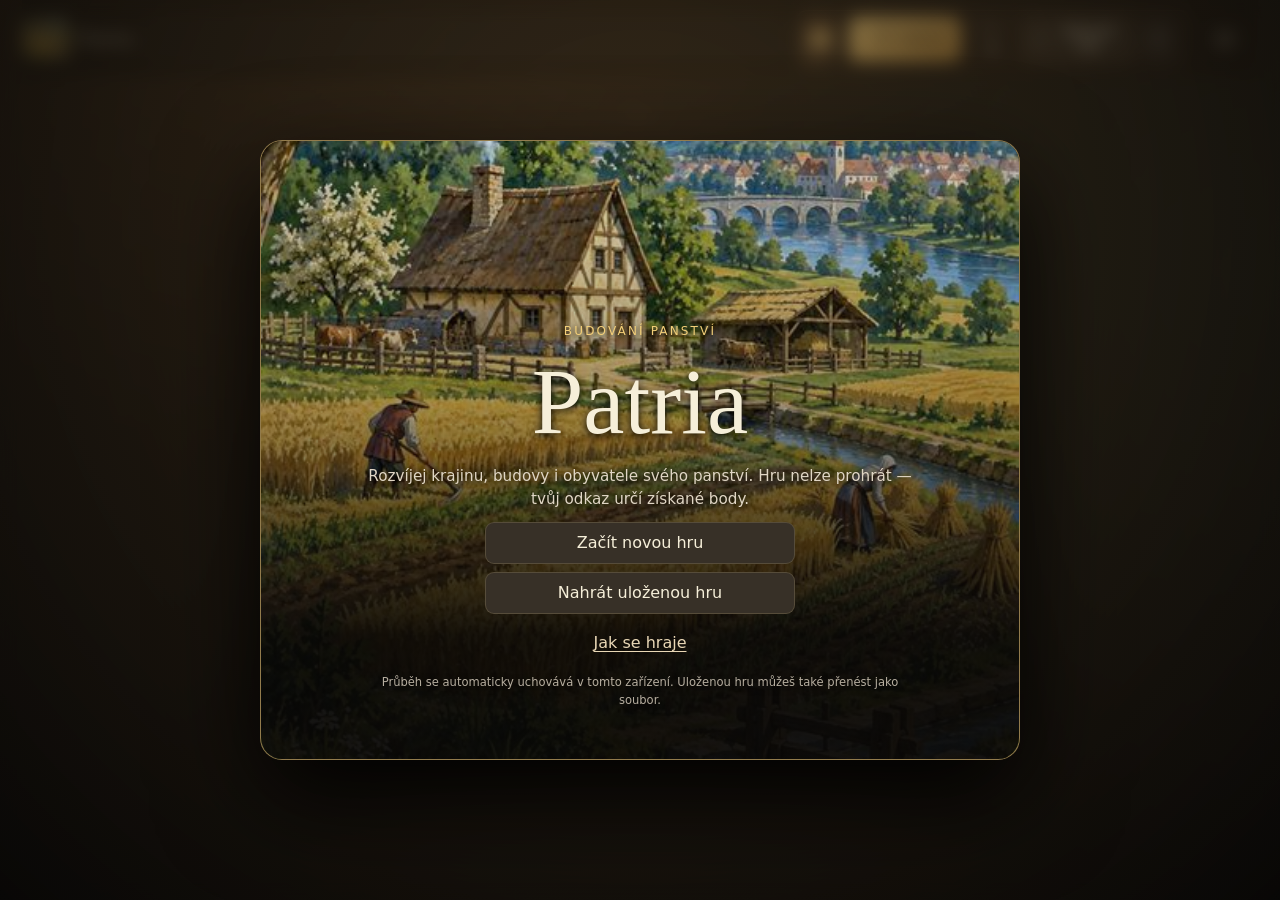
==== commit 8eb70c28: "Doladit dialogy, škálování karet a dotykové ovládání" ====
--- a/index.html
+++ b/index.html
@@ -75,12 +75,13 @@
   </main>
 
   <dialog id="card-dialog" class="card-dialog"><button class="dialog-close" data-close-card aria-label="Zavřít detail">×</button><div id="card-dialog-content"></div></dialog>
-  <dialog id="upgrade-dialog" class="upgrade-dialog"><button class="dialog-close" data-close-upgrade aria-label="Zrušit vylepšení">×</button><div id="upgrade-dialog-content"></div></dialog>
+  <dialog id="upgrade-dialog" class="upgrade-dialog"><div class="upgrade-corner-actions"><button class="dialog-close" data-close-upgrade aria-label="Zrušit vylepšení">×</button><button id="upgrade-confirm-button" class="dialog-confirm-top" data-confirm-upgrade aria-label="Potvrdit vylepšení">✓</button></div><div id="upgrade-dialog-content"></div></dialog>
   <dialog id="discard-choice-dialog" class="choice-dialog"><button class="dialog-close" data-close-choice aria-label="Zrušit volbu">×</button><div id="discard-choice-content"></div></dialog>
-  <dialog id="action-choice-dialog" class="choice-dialog"><button class="dialog-close" data-close-action-choice aria-label="Zrušit volbu">×</button><div id="action-choice-content"></div></dialog>
+  <dialog id="action-choice-dialog" class="choice-dialog"><div class="dialog-corner-actions"><button class="dialog-close" data-close-action-choice aria-label="Zrušit volbu">×</button><button id="action-confirm-button" class="dialog-confirm-top" data-confirm-action-choice type="button" aria-label="Potvrdit volbu" hidden>✓</button></div><div id="action-choice-content"></div></dialog>
   <dialog id="discard-browser-dialog" class="discard-browser-dialog"><button class="dialog-close" data-close-discard-browser aria-label="Zavřít odhazovací balíček">×</button><div id="discard-browser-content"></div></dialog>
   <dialog id="library-dialog" class="library-dialog"><button class="dialog-close" data-close-library aria-label="Zavřít knihovnu">×</button><div id="library-dialog-content"></div></dialog>
   <dialog id="card-list-dialog" class="card-list-dialog"><button class="dialog-close" data-close-card-list aria-label="Zavřít seznam karet">×</button><div id="card-list-content"></div></dialog>
+  <dialog id="card-focus-dialog" class="card-focus-dialog" aria-label="Zvětšená karta"><div id="card-focus-content"></div></dialog>
 
   <dialog id="rules-dialog" class="rules-dialog">
     <button class="dialog-close" data-close-dialog aria-label="Zavřít pravidla">×</button><span class="eyebrow">Základní pravidla</span><h2>Jeden tah, jedno velké rozhodnutí</h2>
--- a/styles.css
+++ b/styles.css
@@ -91,7 +91,7 @@
 @media(max-width:930px){.turn-action{width:44px;padding:5px}.turn-action strong{display:none}.turn-action span{font-size:1rem}.header-actions{gap:5px;padding-inline:7px}.topbar{grid-template-columns:auto minmax(150px,1fr) auto auto;min-width:0;gap:6px}.resources{min-width:150px}}
 @media(max-width:680px){body{overflow:hidden}.game-shell{padding:0 8px}.topbar{grid-template-columns:42px minmax(0,1fr);grid-template-rows:auto auto;min-width:0;gap:7px 8px;padding:7px 0}.brand{grid-column:1;grid-row:1}.brand-mark{width:40px;height:36px}.resources{grid-column:2;grid-row:1;width:100%;min-width:0;height:40px;min-height:40px;padding:5px 7px}.produced-resource{font-size:1.05rem}.header-tools{grid-column:1;grid-row:2;margin:0}.gear-button{width:40px;height:40px}.header-actions{grid-column:2;grid-row:2;justify-content:space-between;width:100%;min-width:0;padding:5px 6px}.header-actions .pile-zone{min-width:31px}.header-actions .deck-stack{width:26px;height:35px}.round-counter{min-width:39px;padding-inline:5px}.turn-action{width:40px;height:40px;min-height:40px}.settings-popover{top:44px;right:auto;left:0}.table-area{padding-top:8px}}
 .discovered-side-choice{display:grid;gap:10px;justify-items:center}.side-pair{display:flex;gap:14px}.discovered-side-choice>span{color:var(--muted);font-size:.74rem}.discovered-side-choice .column-options{width:100%;grid-template-columns:repeat(2,1fr)}
-.single-confirm-card{width:178px;margin:0 auto}.single-confirm-card .preview-card{width:100%}.round-transition.behind-dialog{visibility:hidden}.bandit-blocked{filter:saturate(.42) brightness(.72)}.bandit-mark{position:absolute;z-index:4;top:43%;left:50%;display:flex;align-items:center;gap:5px;padding:7px 9px;color:#fff1df;border:2px solid #e5684b;border-radius:8px;background:rgba(82,20,13,.9);box-shadow:0 5px 18px #000b;transform:translate(-50%,-50%);cursor:pointer}.bandit-mark span{font-size:.65rem;font-weight:750;text-transform:uppercase}.bandit-link-origin{position:absolute;z-index:4;top:42%;right:7px;width:30px;height:30px;padding:0;border:1px solid #f0bd65;border-radius:50%;background:rgba(47,31,18,.9);cursor:pointer}.game-card.linked-highlight{filter:none;border-color:#ffdc82;box-shadow:0 0 0 3px rgba(255,197,82,.72),0 0 28px rgba(229,94,52,.45)}.game-card.linked-highlight::after{position:absolute;z-index:5;top:42%;left:7px;display:grid;place-items:center;width:30px;height:30px;border:1px solid #f0bd65;border-radius:50%;background:rgba(47,31,18,.94);content:"🔗"}
+.single-confirm-card{width:178px;margin:0 auto}.single-confirm-card .preview-card{width:100%}.round-transition.behind-dialog{visibility:hidden}.bandit-blocked{filter:saturate(.42) brightness(.72)}.bandit-mark{position:absolute;z-index:4;top:43%;left:50%;display:flex;align-items:center;padding:7px 9px;color:#fff1df;border:2px solid #e5684b;border-radius:8px;background:rgba(82,20,13,.9);box-shadow:0 5px 18px #000b;transform:translate(-50%,-50%);pointer-events:none}.bandit-mark span{font-size:.65rem;font-weight:750;text-transform:uppercase}.game-card.linked-highlight{filter:none;border-color:#ffdc82;box-shadow:0 0 0 3px rgba(255,197,82,.72),0 0 28px rgba(229,94,52,.45)}
 .choice-dialog:has(.production-confirm){width:min(290px,calc(100vw - 28px));padding:18px}.choice-dialog:has(.production-confirm) .dialog-close{position:absolute;top:8px;right:8px;width:28px;height:28px;font-size:1rem}.production-confirm{display:grid;justify-items:center;gap:15px;padding:20px 12px 5px;text-align:center}.production-confirm strong{font-size:1rem;font-weight:550}.production-confirm .upgrade-action{min-width:130px}
 .bandit-actions{display:grid;gap:5px}.bandit-actions>span{font-size:.62rem}.bandit-actions>div{display:grid;grid-template-columns:1fr 1fr;gap:5px}.bandit-actions button{min-width:0;padding:4px;color:var(--ink);border:1px solid rgba(255,226,145,.35);border-radius:5px;background:rgba(53,40,26,.9);cursor:pointer;font-size:.58rem}.bandit-actions button:disabled{opacity:.38;cursor:not-allowed}
 
@@ -144,3 +144,44 @@
   .round-card-button{flex-basis:118px;width:118px}
   .column-options{grid-template-columns:repeat(5,1fr);gap:3px}.column-options button{height:32px}
 }
+
+/* Build 0.15.1: vycentrované dialogy a pružná herní plocha. */
+.dialog-header{
+  clear:both;
+  margin:7px 52px 24px;
+  text-align:center;
+}
+.dialog-header h2{margin:5px 0 11px}
+.dialog-header p{margin:0 auto;max-width:42rem}
+.dialog-header p+p{margin-top:8px}
+.rules-dialog>.eyebrow,.settings-dialog>.eyebrow{display:block;text-align:center}
+.rules-dialog h2,.settings-dialog h2{margin:5px 52px 20px;text-align:center}
+.board-scroll{padding-bottom:0}
+.board-scroll::after{
+  display:block;
+  width:100%;
+  padding:18px 0 14px;
+  color:rgba(218,184,111,.38);
+  content:"—  ◆  —";
+  font-size:.58rem;
+  letter-spacing:.3em;
+  text-align:center;
+}
+.upgrade-dialog{position:relative;padding-top:54px}
+.upgrade-corner-actions,.dialog-corner-actions{position:absolute;z-index:8;top:10px;right:12px;display:flex;gap:8px}
+.upgrade-corner-actions .dialog-close,.dialog-corner-actions .dialog-close{position:static;float:none}
+.dialog-confirm-top{display:grid;place-items:center;width:37px;height:37px;padding:0;color:#21170a;border:1px solid #e5bd68;border-radius:50%;background:linear-gradient(#f1cf80,#c99740);box-shadow:0 4px 12px #0008;cursor:pointer;font-size:1.05rem;font-weight:800}
+.dialog-confirm-top[hidden]{display:none}
+.dialog-confirm-top:hover{filter:brightness(1.08)}
+.dialog-confirm-top:disabled{filter:grayscale(.75);opacity:.42;cursor:not-allowed}
+.card-focus-dialog{width:min(404px,calc(100vw - 24px));padding:12px;overflow:visible;background:rgba(24,19,14,.96)}
+.card-focus-dialog::backdrop{cursor:pointer}
+.focus-card-shell{width:var(--card-width);margin:auto;justify-content:center}
+.focus-card-shell .game-card{cursor:default}
+.game-card img{pointer-events:none;user-select:none;-webkit-user-drag:none;-webkit-touch-callout:none}
+@media(max-width:520px) and (orientation:portrait){
+  .upgrade-dialog{padding:50px 12px 12px}
+  .upgrade-route{grid-template-columns:minmax(0,min(156px,calc((100vh - 120px)*.315)));gap:5px}
+  .upgrade-route .route-arrow{font-size:1.25rem;line-height:1}
+  .upgrade-targets{margin:0 78px 8px 0;overflow-x:auto;justify-content:flex-start}
+}
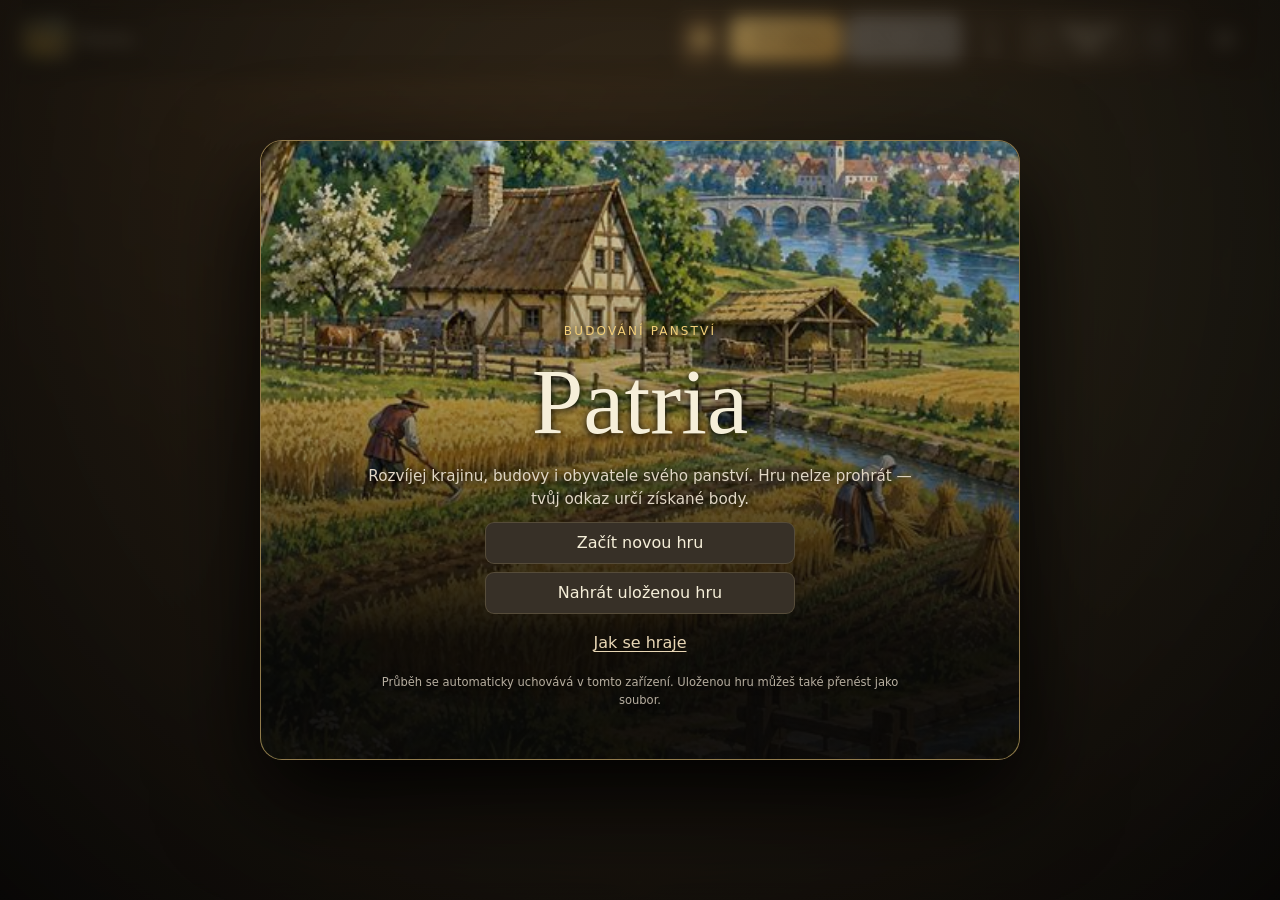
==== commit e8b867ed: "Doplnit Svatyni, debug režim a mobilní rolování" ====
--- a/index.html
+++ b/index.html
@@ -7,7 +7,7 @@
   <meta name="description" content="Hratelný prototyp karetní hry o budování panství." />
   <title>Patria — karetní prototyp</title>
   <link rel="icon" type="image/svg+xml" href="data:image/svg+xml,%3Csvg xmlns='http://www.w3.org/2000/svg' viewBox='0 0 32 32'%3E%3Crect width='32' height='32' rx='7' fill='%2317130f'/%3E%3Cpath d='M6 11l5 4 5-8 5 8 5-4-2 13H8L6 11z' fill='%23d7aa54'/%3E%3C/svg%3E" />
-  <link rel="stylesheet" href="styles.css" />
+  <link rel="stylesheet" href="styles.css?v=0.17.0" />
 </head>
 <body>
   <div class="grain" aria-hidden="true"></div>
@@ -37,6 +37,7 @@
       <div class="header-actions" aria-label="Akce tahu">
         <div class="pile-zone draw-pile" id="draw-pile" aria-label="Dobírací balíček"><span class="deck-stack" aria-hidden="true"><b id="deck-count">6</b></span><strong id="deck-label" class="sr-only">6 karet</strong></div>
         <button class="turn-action draw-two" id="advance-button" type="button" aria-label="Dobrat 2 karty"><span aria-hidden="true">＋2</span><strong>Dobrat</strong></button>
+        <button class="turn-action debug-add" id="debug-add-button" type="button" aria-label="Vložit kartu v debug režimu" hidden><span aria-hidden="true">＋</span></button>
         <div class="round-counter" aria-label="Aktuální kolo"><span>Kolo</span><strong id="round-value">1</strong></div>
         <button class="turn-action end-turn" id="pass-button" type="button"><span aria-hidden="true">✓</span><strong>Ukončit tah</strong></button>
         <button class="pile-zone discard-pile" id="discard-pile" type="button" aria-label="Prohlédnout odhazovací balíček"><strong id="discard-label" class="sr-only">0 karet</strong><span class="deck-stack discard-stack" aria-hidden="true"><b id="discard-count">0</b></span></button>
@@ -46,15 +47,13 @@
         <div id="settings-menu" class="settings-popover" hidden>
           <div class="settings-section">
             <span class="settings-label">Karet v řádku</span>
-            <div class="column-options" role="group" aria-label="Počet karet v řádku">
-              <button type="button" data-columns="2">2</button>
-              <button type="button" data-columns="3">3</button>
-              <button type="button" data-columns="4">4</button>
-              <button type="button" data-columns="6">6</button>
-              <button type="button" data-columns="8">8</button>
+            <div class="column-slider">
+              <input id="column-count" type="range" min="2" max="8" step="1" aria-label="Počet karet v řádku" />
+              <output id="column-count-value" for="column-count">6</output>
             </div>
             <label class="settings-toggle"><input id="show-card-numbers" type="checkbox" /> <span>Zobrazovat čísla karet</span></label>
             <label class="settings-toggle"><input id="confirm-production" type="checkbox" /> <span>Potvrzovat použití produkce</span></label>
+            <label class="settings-toggle"><input id="debug-mode" type="checkbox" /> <span>Debug mód</span></label>
           </div>
           <div class="settings-actions">
             <button id="save-game-button" type="button"><span aria-hidden="true">↓</span> Uložit hru do souboru</button>
@@ -81,6 +80,7 @@
   <dialog id="discard-browser-dialog" class="discard-browser-dialog"><button class="dialog-close" data-close-discard-browser aria-label="Zavřít odhazovací balíček">×</button><div id="discard-browser-content"></div></dialog>
   <dialog id="library-dialog" class="library-dialog"><button class="dialog-close" data-close-library aria-label="Zavřít knihovnu">×</button><div id="library-dialog-content"></div></dialog>
   <dialog id="card-list-dialog" class="card-list-dialog"><button class="dialog-close" data-close-card-list aria-label="Zavřít seznam karet">×</button><div id="card-list-content"></div></dialog>
+  <dialog id="debug-card-dialog" class="debug-card-dialog"><button class="dialog-close" data-close-debug-cards aria-label="Zavřít výběr karty">×</button><div id="debug-card-content"></div></dialog>
   <dialog id="card-focus-dialog" class="card-focus-dialog" aria-label="Zvětšená karta"><div id="card-focus-content"></div></dialog>
 
   <dialog id="rules-dialog" class="rules-dialog">
@@ -95,6 +95,7 @@
     <div class="shuffle-cards" aria-hidden="true"><i></i><i></i><i></i><i></i><i></i></div>
   </div>
   <div id="toast" class="toast" role="status" aria-live="polite"></div>
-  <script src="app.js"></script>
+  <script src="app.js?v=0.17.0"></script>
 </body>
 </html>
+
--- a/styles.css
+++ b/styles.css
@@ -9,7 +9,7 @@
 .resources{display:flex;flex-wrap:nowrap;justify-content:center;gap:6px}.resource{display:flex;align-items:center;gap:5px;min-width:47px;padding:6px 8px;border:1px solid var(--line);border-radius:999px;background:rgba(255,255,255,.035)}.resource i{font-style:normal;font-size:1rem}.resource strong{font-size:.78rem;font-weight:500}
 .counters{display:flex;align-items:center;border:1px solid var(--line);border-radius:11px;background:rgba(31,25,19,.76)}.counters>div{min-width:65px;padding:6px 12px;text-align:center}.counters>div+div{border-left:1px solid var(--line)}.counters span{display:block;color:var(--muted);font-size:.6rem;letter-spacing:.1em;text-transform:uppercase}.counters strong{font-size:1rem;font-weight:600}
 .header-tools{position:relative;display:flex;align-items:center}.gear-button{width:39px;height:39px;color:var(--ink);border:1px solid transparent;background:transparent;cursor:pointer;font-size:1.05rem}.gear-button:hover,.gear-button[aria-expanded="true"]{color:var(--gold-bright);border-color:var(--line)}
-.table-area{padding:13px 0 10px}.eyebrow{color:var(--gold);font-size:.67rem;letter-spacing:.15em;text-transform:uppercase}.board-scroll{overflow-x:hidden;overflow-y:hidden;padding:9px 2px 12px;scrollbar-color:#6b5336 transparent;scrollbar-width:thin}.card-grid{display:grid;grid-template-columns:repeat(var(--max-columns),var(--card-width));grid-auto-rows:auto;align-items:start;gap:10px;width:100%;min-width:0}.card-slot{width:var(--card-width);aspect-ratio:.63;border-radius:12px;transition:box-shadow .16s ease}.card-slot.drag-over{box-shadow:0 0 0 2px var(--gold-bright)}
+.table-area{padding:13px 0 10px}.eyebrow{color:var(--gold);font-size:.67rem;letter-spacing:.15em;text-transform:uppercase}.board-scroll{overflow-x:hidden;overflow-y:hidden;padding:9px 2px 12px;scrollbar-color:#6b5336 transparent;scrollbar-width:thin}.card-grid{display:grid;grid-template-columns:repeat(var(--max-columns),var(--card-width));grid-auto-rows:auto;align-items:start;gap:10px;width:100%;min-width:0}.card-slot{width:var(--card-width);aspect-ratio:5/8;border-radius:12px;transition:box-shadow .16s ease}.card-slot.drag-over{box-shadow:0 0 0 2px var(--gold-bright)}
 .game-card{position:relative;isolation:isolate;width:100%;height:100%;overflow:hidden;color:var(--ink);border:1px solid rgba(227,196,132,.38);border-radius:12px;background:#211a13;box-shadow:0 9px 22px rgba(0,0,0,.34);cursor:grab;transition:border-color .18s ease,box-shadow .18s ease,opacity .18s ease}.game-card:active{cursor:grabbing}.game-card:hover{border-color:rgba(239,202,123,.78);box-shadow:0 0 0 1px rgba(239,202,123,.18),0 9px 22px rgba(0,0,0,.34)}.game-card.dragging{opacity:.28;transform:scale(.96)}
 .card-art-full{position:absolute;z-index:-2;inset:0;width:100%;height:100%;object-fit:cover;background:#332a20}.card-shade{position:absolute;z-index:-1;inset:0;background:linear-gradient(180deg,rgba(7,6,5,.75),rgba(7,6,5,.05) 32%,rgba(7,6,5,.03) 63%,rgba(7,6,5,.67));pointer-events:none}
 .card-header{position:absolute;top:0;right:0;left:0;display:grid;gap:2px;min-height:56px;padding:7px 8px 8px;background:rgba(43,43,43,.62);box-shadow:0 3px 10px #0005;backdrop-filter:blur(4px);text-shadow:0 1px 3px #000}.card-header-row{display:flex;align-items:center;justify-content:space-between;gap:7px}.card-kind{overflow:hidden;color:#f2ead7;font-size:.56rem;font-weight:400;letter-spacing:.13em;text-transform:uppercase;white-space:nowrap;text-overflow:ellipsis}.card-header-bottom{align-items:flex-end;padding-top:2px}.game-card .card-header h3{overflow:hidden;font-size:.84rem;font-weight:400;line-height:1.15;white-space:nowrap;text-overflow:ellipsis}.card-points{flex:0 0 auto;font-size:.67rem;font-weight:500}.state-pips{display:flex;gap:3px;padding:2px;border:0;border-radius:999px;background:transparent}.state-pips span{width:7px;height:7px;border:1px solid rgba(255,255,255,.65);border-radius:50%;background:transparent}.state-pips .active{border-color:var(--gold-bright);background:var(--gold-bright)}button.state-pips{cursor:pointer}button.state-pips:hover{box-shadow:0 0 0 1px var(--gold-bright)}
@@ -21,7 +21,7 @@
 .draw-two{position:relative;width:46px;height:56px;color:#241a0d;border:1px solid #e2b962;border-radius:7px;background:linear-gradient(145deg,#f1cf7d,#c8943f);box-shadow:-3px 3px #332514;cursor:pointer;font-size:1.1rem;font-weight:700}.draw-two:disabled{cursor:not-allowed;filter:grayscale(.8);opacity:.45}.end-turn,.secondary-action,.upgrade-action{min-height:38px;padding:8px 13px;color:var(--ink);border:1px solid var(--line);border-radius:9px;background:#373027;cursor:pointer}.upgrade-action{color:#23190b;border-color:#dfb65e;background:linear-gradient(#f1cf80,#c99740)}.upgrade-action:disabled{color:#aaa39a;border-color:#5d5953;background:#44413d;cursor:not-allowed}.end-turn:disabled{opacity:.45;cursor:not-allowed}
 dialog{width:min(1100px,calc(100vw - 28px));max-height:calc(100vh - 28px);overflow:auto;color:var(--ink);border:1px solid rgba(232,199,130,.35);border-radius:17px;background:#1f1913;box-shadow:0 30px 90px #000}dialog::backdrop{background:rgba(7,6,5,.78);backdrop-filter:blur(7px)}.dialog-close{position:sticky;z-index:3;top:0;float:right;width:37px;height:37px;color:var(--ink);border:1px solid var(--line);border-radius:50%;background:#2e261d;font-size:1.3rem;cursor:pointer}.dialog-header{margin:7px 52px 18px 3px}.dialog-header h2{margin:4px 0;font-size:1.45rem;font-weight:550}.dialog-header p{color:var(--muted);font-size:.84rem}
 .stage-gallery{clear:both;display:grid;grid-template-columns:repeat(4,minmax(0,1fr));gap:12px}.stage-card{overflow:hidden;border:1px solid var(--line);border-radius:13px;background:#2b241c}.stage-card.current{border-color:var(--gold-bright);box-shadow:0 0 0 2px rgba(243,207,121,.18)}.stage-card.unreachable{opacity:.72}.stage-card img{display:block;width:100%;aspect-ratio:3/2;object-fit:cover}.stage-card-body{padding:11px}.stage-label{color:var(--gold);font-size:.68rem;text-transform:uppercase;letter-spacing:.1em}.stage-card h3{margin:5px 0 8px;font-size:1rem;font-weight:500}.stage-card p{min-height:45px;color:var(--muted);font-size:.76rem;line-height:1.35}.card-stats{display:flex;min-height:22px;gap:5px;margin:6px 0}.stat-chip{padding:3px 7px;border-radius:999px;background:rgba(255,255,255,.06);font-size:.74rem}.stage-card .upgrade-action{width:100%;margin-top:9px}
-.upgrade-dialog{width:min(700px,calc(100vw - 28px));padding:23px}.upgrade-route{clear:both;display:grid;grid-template-columns:178px auto 178px;justify-content:center;align-items:center;gap:24px}.preview-label{display:block;margin-bottom:6px;color:var(--muted);font-size:.68rem;letter-spacing:.09em;text-align:center;text-transform:uppercase}.preview-card{width:178px;height:auto;aspect-ratio:.63;cursor:default}.preview-card:hover{transform:none}.route-arrow{color:var(--gold-bright);font-size:1.7rem}.upgrade-targets{display:flex;justify-content:center;gap:7px;margin:-4px 0 16px}.upgrade-choice{display:flex;align-items:center;gap:8px;padding:7px 10px;color:var(--ink);border:1px solid var(--line);border-radius:999px;background:#2b241c;cursor:pointer}.upgrade-choice span{font-size:.76rem}.upgrade-choice strong{color:var(--gold-bright);font-size:.78rem;font-weight:400}.upgrade-choice.selected{border-color:var(--gold-bright)}.upgrade-choice:disabled{opacity:.45;cursor:not-allowed}.static-upgrade{cursor:default}.upgrade-confirm-bar{display:flex;justify-content:flex-end;gap:8px;margin-top:18px;padding-top:14px;border-top:1px solid var(--line)}
+.upgrade-dialog{width:min(700px,calc(100vw - 28px));padding:23px}.upgrade-route{clear:both;display:grid;grid-template-columns:178px auto 178px;justify-content:center;align-items:center;gap:24px}.preview-label{display:block;margin-bottom:6px;color:var(--muted);font-size:.68rem;letter-spacing:.09em;text-align:center;text-transform:uppercase}.preview-card{width:178px;height:auto;aspect-ratio:5/8;cursor:default}.preview-card:hover{transform:none}.route-arrow{color:var(--gold-bright);font-size:1.7rem}.upgrade-targets{display:flex;justify-content:center;gap:7px;margin:-4px 0 16px}.upgrade-choice{display:flex;align-items:center;gap:8px;padding:7px 10px;color:var(--ink);border:1px solid var(--line);border-radius:999px;background:#2b241c;cursor:pointer}.upgrade-choice span{font-size:.76rem}.upgrade-choice strong{color:var(--gold-bright);font-size:.78rem;font-weight:400}.upgrade-choice.selected{border-color:var(--gold-bright)}.upgrade-choice:disabled{opacity:.45;cursor:not-allowed}.static-upgrade{cursor:default}.upgrade-confirm-bar{display:flex;justify-content:flex-end;gap:8px;margin-top:18px;padding-top:14px;border-top:1px solid var(--line)}
 .choice-dialog{width:min(720px,calc(100vw - 28px));padding:23px}.discard-choices{display:grid;grid-template-columns:repeat(3,1fr);gap:9px}.discard-choice{display:grid;grid-template-columns:80px 1fr;overflow:hidden;padding:0;color:var(--ink);border:1px solid var(--line);border-radius:10px;background:#2b241c;cursor:pointer;text-align:left}.discard-choice.selected{border-color:var(--gold-bright);box-shadow:0 0 0 2px rgba(243,207,121,.14)}.discard-choice img{width:80px;height:68px;object-fit:cover}.discard-choice span{display:grid;align-content:center;gap:3px;padding:7px}.discard-choice small{color:var(--muted);font-size:.62rem;text-transform:uppercase}.discard-choice strong{font-size:.77rem;font-weight:500}
 .rules-dialog,.settings-dialog{width:min(620px,calc(100vw - 28px));padding:25px}.rules-dialog h2,.settings-dialog h2{margin:5px 45px 14px 0;font-size:1.4rem;font-weight:550}.rules-dialog ol{padding-left:21px;color:#d9cfbe;line-height:1.55}.rules-dialog p,.settings-dialog p{color:var(--muted)}.settings-dialog label{display:block;margin:22px 0 7px;font-size:.8rem}.settings-dialog select{width:100%;padding:10px;color:var(--ink);border:1px solid var(--line);border-radius:8px;background:#30281f}
 .round-transition[hidden]{display:none}.round-transition{position:fixed;z-index:100;inset:0;display:grid;place-items:center;background:radial-gradient(circle,rgba(61,45,25,.88),rgba(8,7,6,.97));animation:round-in .35s ease both}.round-transition.leaving{animation:round-out .32s ease both}.round-transition-copy{position:absolute;top:22%;display:grid;gap:7px;text-align:center}.round-transition-copy span{color:var(--gold);font-size:.78rem;letter-spacing:.18em;text-transform:uppercase}.round-transition-copy strong{font-size:1.8rem;font-weight:500}.shuffle-cards{position:relative;width:180px;height:210px;margin-top:80px}.shuffle-cards i{position:absolute;inset:0;margin:auto;width:112px;height:174px;border:2px solid #d2aa61;border-radius:9px;background:repeating-linear-gradient(45deg,#573d24,#573d24 8px,#241d16 8px,#241d16 16px);box-shadow:0 12px 25px #000;animation:shuffle 1.1s ease-in-out infinite}.shuffle-cards i:nth-child(2){animation-delay:.1s}.shuffle-cards i:nth-child(3){animation-delay:.2s}.shuffle-cards i:nth-child(4){animation-delay:.3s}.shuffle-cards i:nth-child(5){animation-delay:.4s}@keyframes shuffle{0%,100%{transform:translateX(0) rotate(0)}35%{transform:translateX(75px) rotate(12deg)}70%{transform:translateX(-42px) rotate(-7deg)}}@keyframes round-in{from{opacity:0}to{opacity:1}}@keyframes round-out{to{opacity:0}}
@@ -81,7 +81,7 @@
 .settings-toggle{display:flex;align-items:center;gap:8px;margin-top:12px;padding-top:11px;color:#ddd2bf;border-top:1px solid var(--line);font-size:.76rem;cursor:pointer}.settings-toggle input{width:16px;height:16px;accent-color:var(--gold)}
 
 /* Detail používá stejné celé karty jako hra, bez deformování obrázku. */
-.stage-gallery{grid-template-columns:repeat(auto-fit,178px);justify-content:center;align-items:start;gap:16px}.stage-card{display:grid;gap:8px;padding:8px;overflow:visible}.stage-card .preview-card{width:100%;aspect-ratio:.63}.stage-card>img,.stage-card-body{display:none}.stage-label{text-align:center}.stage-card .upgrade-action{margin-top:0}
+.stage-gallery{grid-template-columns:repeat(auto-fit,178px);justify-content:center;align-items:start;gap:16px}.stage-card{display:grid;gap:8px;padding:8px;overflow:visible}.stage-card .preview-card{width:100%;aspect-ratio:5/8}.stage-card>img,.stage-card-body{display:none}.stage-label{text-align:center}.stage-card .upgrade-action{margin-top:0}
 .resource-choice-grid{display:grid;grid-template-columns:repeat(3,1fr);gap:9px}.resource-choice-grid button{display:flex;align-items:center;justify-content:center;gap:8px;min-height:54px;color:var(--ink);border:1px solid var(--line);border-radius:9px;background:#30281f;cursor:pointer}.resource-choice-grid button:hover{border-color:var(--gold-bright)}.production-space:disabled{filter:grayscale(.9);opacity:.45;cursor:not-allowed}
 
 /* Kolo je pevnou součástí ovládacího bloku; tah zůstává jen interním herním údajem. */
@@ -117,7 +117,7 @@
 /* Build 0.15: hlavní stránka a kompaktní mezifáze použitelné i na telefonu. */
 .welcome-screen{overflow-y:auto;align-items:start}.welcome-card{margin:auto}.welcome-copy{gap:10px}.welcome-actions{display:grid;width:min(310px,100%);gap:8px}.welcome-actions button{width:100%;min-height:42px;margin:0}.welcome-link{padding:7px;color:#ead8b6;border:0;background:transparent;cursor:pointer;text-decoration:underline;text-underline-offset:3px}.welcome-note{font-size:.72rem!important;opacity:.8}
 .column-options{grid-template-columns:repeat(5,1fr)}
-.card-grid{justify-content:center}
+.card-grid{justify-content:start}
 .round-transition{display:flex;flex-direction:column;justify-content:flex-start;align-items:center;gap:10px;padding:clamp(18px,5vh,52px) 18px;overflow-x:hidden;overflow-y:auto}.round-transition-copy{position:static;flex:0 0 auto;margin:0;text-align:center}.round-transition-body{display:grid;align-content:start;justify-items:center;width:min(1050px,100%);min-height:0;max-height:none;overflow:visible}.round-rest-panel p,.round-autosave-note{margin:0 auto 12px}.round-rest-actions{gap:9px}.round-new-cards{width:100%;min-height:0;padding:3px 2px 12px}.round-discovery-footer{margin-top:10px;padding-top:12px}.phase-shuffle{display:grid;place-items:center;padding:20px;overflow:hidden}.phase-shuffle .round-transition-copy{align-self:end}.phase-shuffle .shuffle-cards{align-self:start}
 .choice-dialog .upgrade-confirm-bar,.upgrade-confirm-bar{justify-content:center}.upgrade-route .preview-label{display:none}
 
@@ -167,9 +167,10 @@
   letter-spacing:.3em;
   text-align:center;
 }
-.upgrade-dialog{position:relative;padding-top:54px}
-.upgrade-corner-actions,.dialog-corner-actions{position:absolute;z-index:8;top:10px;right:12px;display:flex;gap:8px}
+.upgrade-dialog{position:relative;padding-top:10px}
+.upgrade-corner-actions,.dialog-corner-actions{position:sticky;z-index:8;top:0;display:flex;justify-content:flex-end;gap:8px;width:100%;height:37px;margin:0 0 8px;pointer-events:none}
 .upgrade-corner-actions .dialog-close,.dialog-corner-actions .dialog-close{position:static;float:none}
+.upgrade-corner-actions button,.dialog-corner-actions button{pointer-events:auto}
 .dialog-confirm-top{display:grid;place-items:center;width:37px;height:37px;padding:0;color:#21170a;border:1px solid #e5bd68;border-radius:50%;background:linear-gradient(#f1cf80,#c99740);box-shadow:0 4px 12px #0008;cursor:pointer;font-size:1.05rem;font-weight:800}
 .dialog-confirm-top[hidden]{display:none}
 .dialog-confirm-top:hover{filter:brightness(1.08)}
@@ -179,9 +180,73 @@
 .focus-card-shell{width:var(--card-width);margin:auto;justify-content:center}
 .focus-card-shell .game-card{cursor:default}
 .game-card img{pointer-events:none;user-select:none;-webkit-user-drag:none;-webkit-touch-callout:none}
+.bandit-arrival{position:fixed;z-index:190;inset:0;background:radial-gradient(circle at center,rgba(119,31,19,.2),transparent 44%);pointer-events:auto}
+.bandit-arrival-dagger{position:fixed;display:block;filter:drop-shadow(0 10px 14px #000) drop-shadow(0 0 10px rgba(255,188,91,.55));font-size:clamp(3.4rem,9vw,7rem);line-height:1;transform-origin:center}
 @media(max-width:520px) and (orientation:portrait){
-  .upgrade-dialog{padding:50px 12px 12px}
+  .upgrade-dialog{padding:8px 12px 12px}
   .upgrade-route{grid-template-columns:minmax(0,min(156px,calc((100vh - 120px)*.315)));gap:5px}
   .upgrade-route .route-arrow{font-size:1.25rem;line-height:1}
-  .upgrade-targets{margin:0 78px 8px 0;overflow-x:auto;justify-content:flex-start}
-}
+  .upgrade-targets{margin:0 0 8px;overflow-x:auto;justify-content:flex-start}
+}
+@media(max-height:520px) and (orientation:landscape){
+  .upgrade-dialog{width:min(680px,calc(100vw - 12px));max-height:calc(100vh - 12px);padding:7px 12px 10px}
+  .upgrade-corner-actions{height:34px;margin-bottom:5px}
+  .upgrade-corner-actions .dialog-close,.upgrade-corner-actions .dialog-confirm-top{width:34px;height:34px}
+  .upgrade-route{grid-template-columns:minmax(0,min(160px,calc(62.5vh - 47.5px))) auto minmax(0,min(160px,calc(62.5vh - 47.5px)));gap:8px}
+  .upgrade-route .preview-card{width:100%}
+  .upgrade-route .route-arrow{font-size:1.2rem}
+  .upgrade-targets{margin:0 0 5px;overflow-x:auto;justify-content:flex-start}
+}
+
+.column-slider{display:grid;grid-template-columns:minmax(0,1fr) 32px;align-items:center;gap:10px}
+.column-slider input{width:100%;accent-color:#d5a84f;cursor:pointer}
+.column-slider output{display:grid;place-items:center;width:32px;height:28px;color:#21170a;border:1px solid #e5bd68;border-radius:7px;background:linear-gradient(#f1cf80,#c99740);font-size:.78rem;font-weight:750}
+.board-scroll{display:flex;flex-direction:column}
+.card-grid{flex:0 0 auto;align-self:stretch}
+.board-scroll::after{flex:0 0 auto;margin-top:auto}
+.round-transition{justify-content:center;text-align:center}
+.round-transition-copy{align-self:center;width:100%;margin:0 auto;text-align:center}
+.round-transition-body{align-content:center;justify-content:center;justify-items:center;margin-inline:auto;text-align:center}
+.round-rest-panel,.round-rest-actions{margin-inline:auto;text-align:center}
+.round-new-cards{justify-content:center;margin-inline:auto}
+.round-discovery-footer,.round-discovery-actions{justify-content:center;margin-inline:auto}
+.phase-shuffle{display:flex;align-items:center;justify-content:center}
+.phase-shuffle .round-transition-copy,.phase-shuffle .shuffle-cards{align-self:center;margin-inline:auto}
+
+/* Build 0.17: bezpečné rolování pásů, mobilní herní plocha a debug výběr. */
+.table-area{display:flex;min-height:0;overflow:hidden}
+.board-scroll{flex:1 1 auto;min-width:0;min-height:0;overscroll-behavior-y:contain;-webkit-overflow-scrolling:touch}
+.round-new-cards{
+  justify-content:safe center;
+  max-width:100%;
+  overflow-x:auto;
+  overflow-y:hidden;
+  padding-inline:12px 24px;
+  scroll-padding-inline:12px 24px;
+  overscroll-behavior-x:contain;
+  touch-action:pan-x;
+  -webkit-overflow-scrolling:touch;
+}
+.round-new-cards>*{flex:0 0 auto}
+.card-list-dialog{overflow-x:hidden;scrollbar-gutter:stable}
+.card-list-content,.card-list-row{min-width:0;max-width:100%}
+.card-list-row{overflow:hidden}
+.card-list-states{width:100%;max-width:100%;padding-right:18px;scroll-padding-inline:2px 18px;overscroll-behavior-x:contain;-webkit-overflow-scrolling:touch}
+.debug-card-dialog{width:min(760px,calc(100vw - 24px));max-height:min(88vh,900px);padding:22px;overflow:hidden}
+.debug-card-search{width:100%;margin-bottom:12px;padding:11px 13px;color:var(--ink);border:1px solid var(--line);border-radius:8px;background:#17130f;font:inherit}
+.debug-card-list{display:grid;gap:7px;max-height:calc(88vh - 180px);overflow-y:auto;padding-right:4px}
+.debug-card-row{display:grid;grid-template-columns:minmax(0,1fr) minmax(150px,220px) 92px;align-items:center;gap:9px;padding:9px;border:1px solid var(--line);border-radius:9px;background:#201a14}
+.debug-card-row>div{display:grid;min-width:0}.debug-card-row strong{overflow:hidden;text-overflow:ellipsis;white-space:nowrap}.debug-card-row small{color:var(--muted)}
+.debug-card-row select{min-width:0;padding:9px;color:var(--ink);border:1px solid var(--line);border-radius:7px;background:#17130f}
+.debug-add{font-size:1.2rem}
+@media(max-width:900px){.round-new-cards{justify-content:flex-start}}
+@media(max-width:680px){
+  .card-list-dialog{width:calc(100vw - 8px);padding:14px 6px}
+  .card-list-row{grid-template-columns:minmax(0,1fr);gap:7px;padding:8px}
+  .card-list-number{padding:2px 3px}
+  .card-list-states .preview-card{flex-basis:145px;width:145px}
+  .debug-card-dialog{padding:14px 8px}
+  .debug-card-row{grid-template-columns:minmax(0,1fr) 82px;gap:6px}
+  .debug-card-row>div{grid-column:1/-1}.debug-card-row select{font-size:.75rem}.debug-card-row button{min-width:0;padding-inline:8px}
+}
+
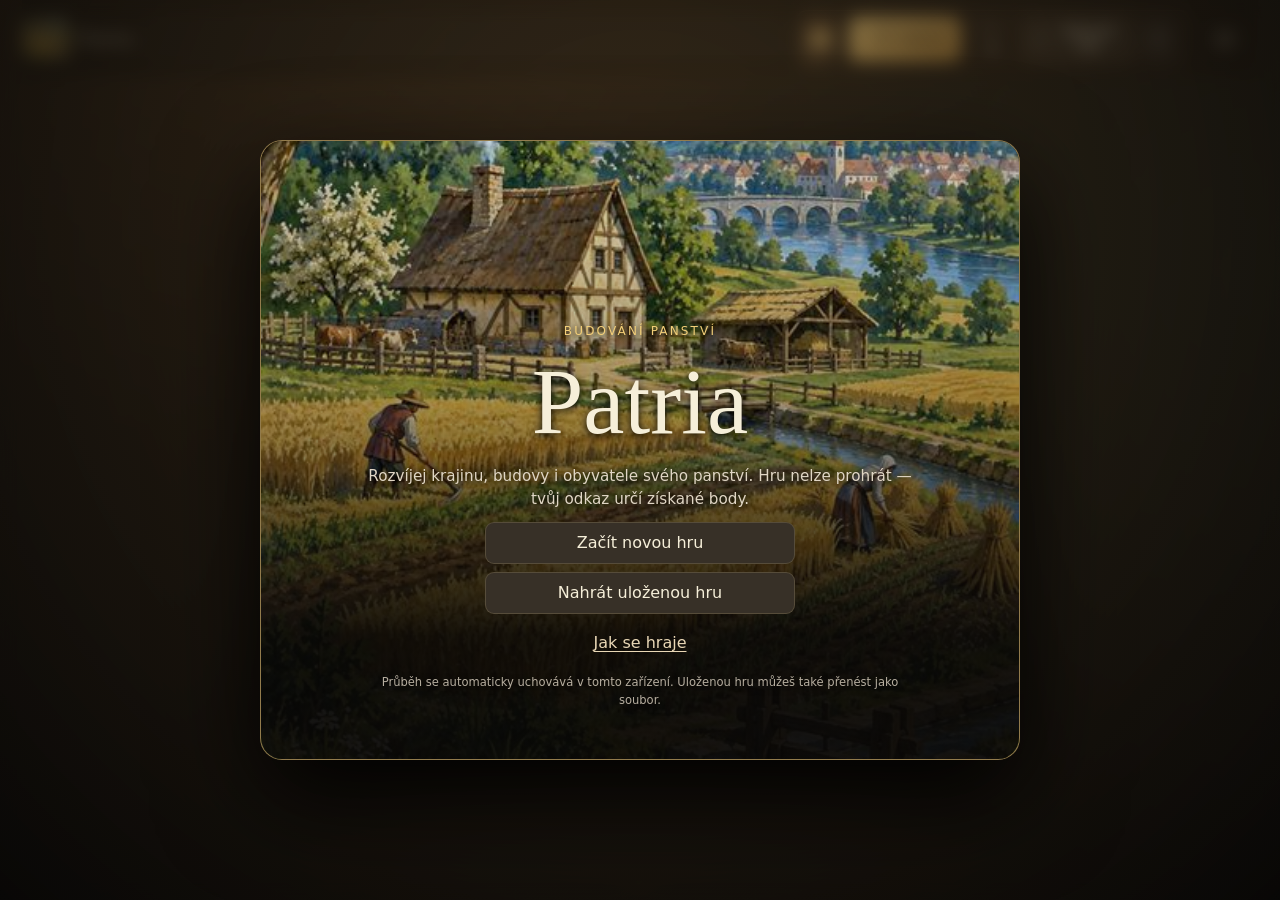
==== commit 6e75adc2: "Opravit debug náhled a velikost prvního řádku" ====
--- a/index.html
+++ b/index.html
@@ -7,7 +7,7 @@
   <meta name="description" content="Hratelný prototyp karetní hry o budování panství." />
   <title>Patria — karetní prototyp</title>
   <link rel="icon" type="image/svg+xml" href="data:image/svg+xml,%3Csvg xmlns='http://www.w3.org/2000/svg' viewBox='0 0 32 32'%3E%3Crect width='32' height='32' rx='7' fill='%2317130f'/%3E%3Cpath d='M6 11l5 4 5-8 5 8 5-4-2 13H8L6 11z' fill='%23d7aa54'/%3E%3C/svg%3E" />
-  <link rel="stylesheet" href="styles.css?v=0.17.0" />
+  <link rel="stylesheet" href="styles.css?v=0.17.1" />
 </head>
 <body>
   <div class="grain" aria-hidden="true"></div>
@@ -95,7 +95,7 @@
     <div class="shuffle-cards" aria-hidden="true"><i></i><i></i><i></i><i></i><i></i></div>
   </div>
   <div id="toast" class="toast" role="status" aria-live="polite"></div>
-  <script src="app.js?v=0.17.0"></script>
+  <script src="app.js?v=0.17.1"></script>
 </body>
 </html>
 
--- a/styles.css
+++ b/styles.css
@@ -32,6 +32,7 @@
 .card-grid .card-header{gap:var(--headerGap);min-height:var(--headerHeight);padding:var(--headerPadTop) var(--headerPadSide) var(--headerPadBottom)}
 .card-grid .card-header-row{gap:var(--rowGap)}
 .card-grid .card-kind{font-size:var(--kindFont)}
+.card-grid .card-number{font-size:var(--cardNumberFont)}
 .card-grid .card-header-bottom{padding-top:var(--headerGap)}
 .card-grid .card-header h3{font-size:var(--titleFont)}
 .card-grid .card-points{font-size:var(--pointsFont)}
@@ -77,7 +78,7 @@
 @media(prefers-reduced-motion:reduce){*,*::before,*::after{scroll-behavior:auto!important;animation-duration:.01ms!important;animation-iteration-count:1!important;transition-duration:.01ms!important}}
 
 /* Číslo karty je volitelné a zůstává uprostřed prvního řádku hlavičky. */
-.card-header-top{display:grid;grid-template-columns:1fr auto 1fr}.card-header-top .state-pips{justify-self:end}.card-number{color:#d8cebd;font-size:.53rem;font-weight:400;letter-spacing:.06em}
+.card-header-top{display:grid;grid-template-columns:minmax(0,1fr) auto minmax(0,1fr)}.card-header-top .card-kind{grid-column:1}.card-header-top .card-number{grid-column:2;justify-self:center}.card-header-top .state-pips{grid-column:3;justify-self:end}.card-number{color:#d8cebd;font-size:.28rem;font-weight:400;letter-spacing:.06em}
 .settings-toggle{display:flex;align-items:center;gap:8px;margin-top:12px;padding-top:11px;color:#ddd2bf;border-top:1px solid var(--line);font-size:.76rem;cursor:pointer}.settings-toggle input{width:16px;height:16px;accent-color:var(--gold)}
 
 /* Detail používá stejné celé karty jako hra, bez deformování obrázku. */
@@ -232,12 +233,17 @@
 .card-list-content,.card-list-row{min-width:0;max-width:100%}
 .card-list-row{overflow:hidden}
 .card-list-states{width:100%;max-width:100%;padding-right:18px;scroll-padding-inline:2px 18px;overscroll-behavior-x:contain;-webkit-overflow-scrolling:touch}
-.debug-card-dialog{width:min(760px,calc(100vw - 24px));max-height:min(88vh,900px);padding:22px;overflow:hidden}
+.debug-add[hidden]{display:none!important}
+.debug-card-dialog{width:min(900px,calc(100vw - 24px));height:min(88vh,900px);max-height:min(88vh,900px);padding:22px;overflow:hidden}
+#debug-card-content{display:flex;flex-direction:column;height:100%;min-height:0;overflow:hidden}
 .debug-card-search{width:100%;margin-bottom:12px;padding:11px 13px;color:var(--ink);border:1px solid var(--line);border-radius:8px;background:#17130f;font:inherit}
-.debug-card-list{display:grid;gap:7px;max-height:calc(88vh - 180px);overflow-y:auto;padding-right:4px}
-.debug-card-row{display:grid;grid-template-columns:minmax(0,1fr) minmax(150px,220px) 92px;align-items:center;gap:9px;padding:9px;border:1px solid var(--line);border-radius:9px;background:#201a14}
+.debug-card-list{display:grid;flex:1 1 auto;gap:7px;min-height:0;overflow-y:auto;padding:0 6px 24px 0;scroll-padding-bottom:24px;overscroll-behavior-y:contain;-webkit-overflow-scrolling:touch}
+.debug-card-row{display:grid;grid-template-columns:minmax(0,1fr) minmax(150px,220px) auto;align-items:center;gap:9px;padding:9px;border:1px solid var(--line);border-radius:9px;background:#201a14}
 .debug-card-row>div{display:grid;min-width:0}.debug-card-row strong{overflow:hidden;text-overflow:ellipsis;white-space:nowrap}.debug-card-row small{color:var(--muted)}
 .debug-card-row select{min-width:0;padding:9px;color:var(--ink);border:1px solid var(--line);border-radius:7px;background:#17130f}
+.debug-card-actions{display:flex!important;gap:6px}.debug-card-actions button{min-width:82px}
+.debug-card-preview{grid-column:1/-1;display:flex!important;gap:10px;width:100%;padding:10px 2px 5px;overflow-x:auto;scrollbar-color:#8a683d #17130f;scrollbar-width:thin}
+.debug-card-preview .preview-card{flex:0 0 178px;width:178px}
 .debug-add{font-size:1.2rem}
 @media(max-width:900px){.round-new-cards{justify-content:flex-start}}
 @media(max-width:680px){
@@ -246,7 +252,9 @@
   .card-list-number{padding:2px 3px}
   .card-list-states .preview-card{flex-basis:145px;width:145px}
   .debug-card-dialog{padding:14px 8px}
-  .debug-card-row{grid-template-columns:minmax(0,1fr) 82px;gap:6px}
-  .debug-card-row>div{grid-column:1/-1}.debug-card-row select{font-size:.75rem}.debug-card-row button{min-width:0;padding-inline:8px}
+  .debug-card-row{grid-template-columns:minmax(0,1fr) auto;gap:6px}
+  .debug-card-label{grid-column:1/-1}.debug-card-row select{font-size:.75rem}.debug-card-row button{min-width:0;padding-inline:8px}
+  .debug-card-actions button{min-width:68px}
+  .debug-card-preview{grid-column:1/-1}.debug-card-preview .preview-card{flex-basis:145px;width:145px}
 }
 
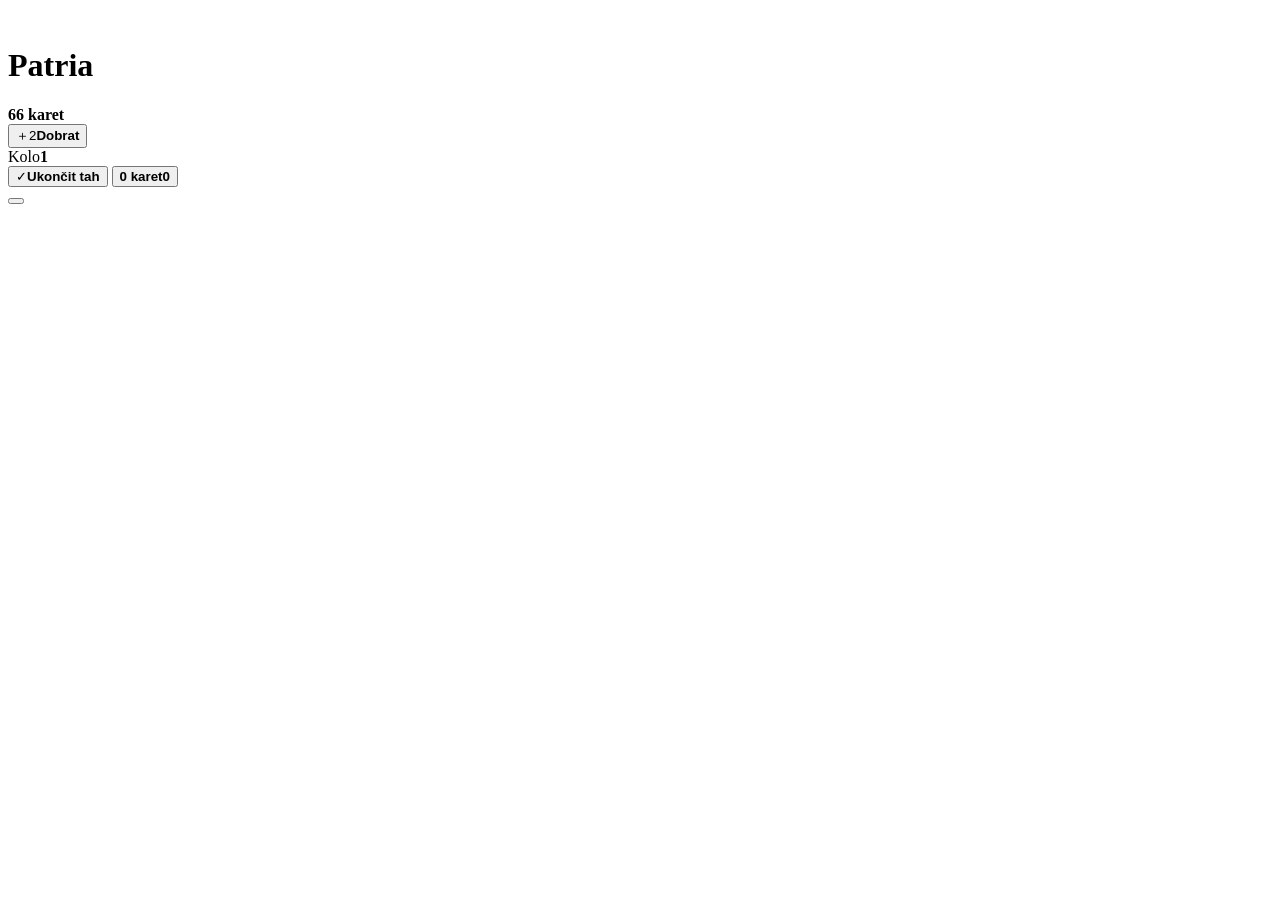
==== commit b01b0c64: "0.18b - files" ====
--- a/index.html
+++ b/index.html
@@ -7,13 +7,14 @@
   <meta name="description" content="Hratelný prototyp karetní hry o budování panství." />
   <title>Patria — karetní prototyp</title>
   <link rel="icon" type="image/svg+xml" href="data:image/svg+xml,%3Csvg xmlns='http://www.w3.org/2000/svg' viewBox='0 0 32 32'%3E%3Crect width='32' height='32' rx='7' fill='%2317130f'/%3E%3Cpath d='M6 11l5 4 5-8 5 8 5-4-2 13H8L6 11z' fill='%23d7aa54'/%3E%3C/svg%3E" />
-  <link rel="stylesheet" href="styles.css?v=0.17.1" />
+  <script type="module" crossorigin src="./assets/index-mIVNYGuo.js"></script>
+  <link rel="stylesheet" crossorigin href="./assets/index-ww2cGVnw.css">
 </head>
 <body>
   <div class="grain" aria-hidden="true"></div>
   <div id="welcome-screen" class="welcome-screen" hidden>
     <div class="welcome-card">
-      <img src="assets/meadow-2.jpg" alt="Krajina rodícího se panství" />
+      <img src="./assets/meadow-2-n1LOSES2.jpg" alt="Krajina rodícího se panství" />
       <div class="welcome-shade" aria-hidden="true"></div>
       <div class="welcome-copy">
         <span>Budování panství</span><h1>Patria</h1>
@@ -31,7 +32,7 @@
   <input id="load-game-input" type="file" accept="application/json,.json" hidden />
   <main class="game-shell">
     <header class="topbar">
-      <div class="brand"><span class="brand-mark"><img src="assets/meadow-2.jpg" alt="" /></span><h1>Patria</h1></div>
+      <div class="brand"><span class="brand-mark"><img src="./assets/meadow-2-n1LOSES2.jpg" alt="" /></span><h1>Patria</h1></div>
       <div id="resources" class="resources" aria-label="Suroviny"></div>
       <div id="permanent-panel" class="permanent-panel" aria-label="Permanentní karty" hidden></div>
       <div class="header-actions" aria-label="Akce tahu">
@@ -56,6 +57,7 @@
             <label class="settings-toggle"><input id="debug-mode" type="checkbox" /> <span>Debug mód</span></label>
           </div>
           <div class="settings-actions">
+            <button id="undo-production-button" type="button" disabled><span aria-hidden="true">↶</span> Zpět produkci</button>
             <button id="save-game-button" type="button"><span aria-hidden="true">↓</span> Uložit hru do souboru</button>
             <button id="card-list-button" type="button"><span aria-hidden="true">▦</span> Seznam karet</button>
             <button id="rules-button" type="button"><span aria-hidden="true">?</span> Jak hrát</button>
@@ -95,7 +97,5 @@
     <div class="shuffle-cards" aria-hidden="true"><i></i><i></i><i></i><i></i><i></i></div>
   </div>
   <div id="toast" class="toast" role="status" aria-live="polite"></div>
-  <script src="app.js?v=0.17.1"></script>
 </body>
 </html>
-
